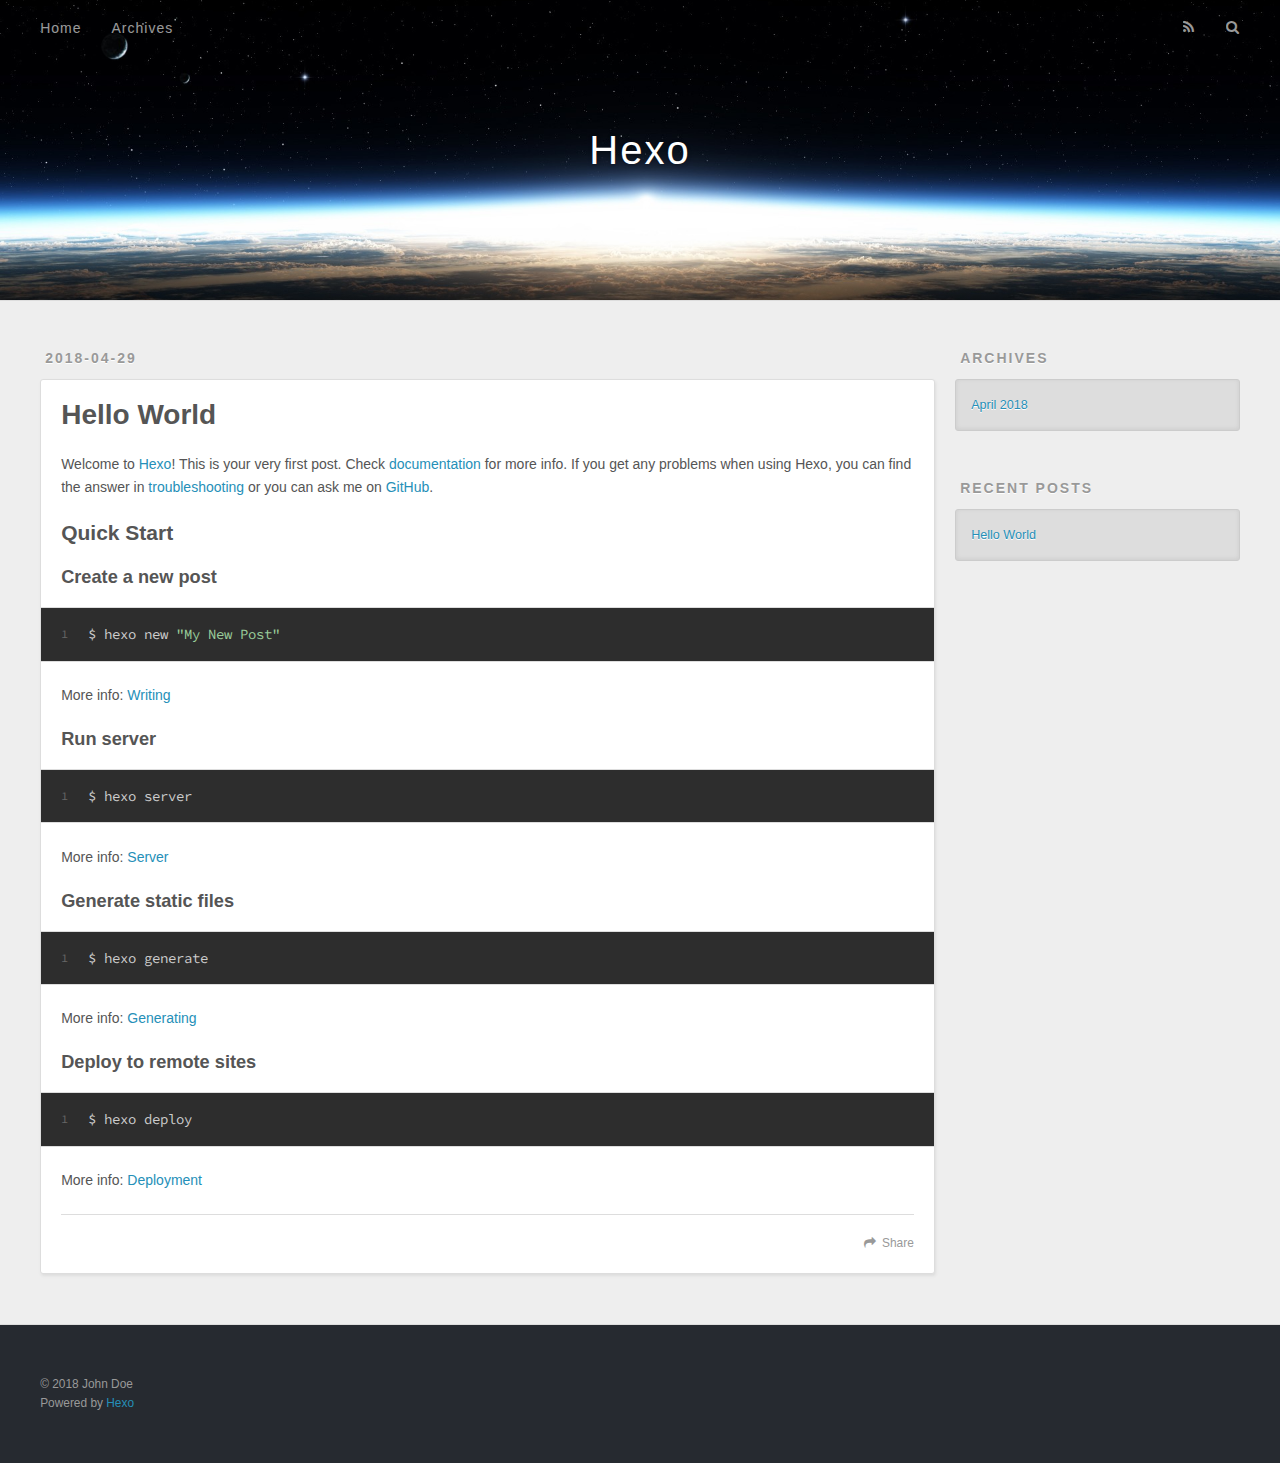
==== index.html @ 664ad8e7 "Site updated: 2018-04-29 00:37:12" ====
<!DOCTYPE html>
<html>
<head>
  <meta charset="utf-8">
  

  
  <title>Hexo</title>
  <meta name="viewport" content="width=device-width, initial-scale=1, maximum-scale=1">
  <meta property="og:type" content="website">
<meta property="og:title" content="Hexo">
<meta property="og:url" content="http://yoursite.com/index.html">
<meta property="og:site_name" content="Hexo">
<meta property="og:locale" content="default">
<meta name="twitter:card" content="summary">
<meta name="twitter:title" content="Hexo">
  
    <link rel="alternate" href="/atom.xml" title="Hexo" type="application/atom+xml">
  
  
    <link rel="icon" href="/favicon.png">
  
  
    <link href="//fonts.googleapis.com/css?family=Source+Code+Pro" rel="stylesheet" type="text/css">
  
  <link rel="stylesheet" href="/css/style.css">
</head>

<body>
  <div id="container">
    <div id="wrap">
      <header id="header">
  <div id="banner"></div>
  <div id="header-outer" class="outer">
    <div id="header-title" class="inner">
      <h1 id="logo-wrap">
        <a href="/" id="logo">Hexo</a>
      </h1>
      
    </div>
    <div id="header-inner" class="inner">
      <nav id="main-nav">
        <a id="main-nav-toggle" class="nav-icon"></a>
        
          <a class="main-nav-link" href="/">Home</a>
        
          <a class="main-nav-link" href="/archives">Archives</a>
        
      </nav>
      <nav id="sub-nav">
        
          <a id="nav-rss-link" class="nav-icon" href="/atom.xml" title="RSS Feed"></a>
        
        <a id="nav-search-btn" class="nav-icon" title="Search"></a>
      </nav>
      <div id="search-form-wrap">
        <form action="//google.com/search" method="get" accept-charset="UTF-8" class="search-form"><input type="search" name="q" class="search-form-input" placeholder="Search"><button type="submit" class="search-form-submit">&#xF002;</button><input type="hidden" name="sitesearch" value="http://yoursite.com"></form>
      </div>
    </div>
  </div>
</header>
      <div class="outer">
        <section id="main">
  
    <article id="post-hello-world" class="article article-type-post" itemscope itemprop="blogPost">
  <div class="article-meta">
    <a href="/2018/04/29/hello-world/" class="article-date">
  <time datetime="2018-04-28T16:15:21.398Z" itemprop="datePublished">2018-04-29</time>
</a>
    
  </div>
  <div class="article-inner">
    
    
      <header class="article-header">
        
  
    <h1 itemprop="name">
      <a class="article-title" href="/2018/04/29/hello-world/">Hello World</a>
    </h1>
  

      </header>
    
    <div class="article-entry" itemprop="articleBody">
      
        <p>Welcome to <a href="https://hexo.io/" target="_blank" rel="noopener">Hexo</a>! This is your very first post. Check <a href="https://hexo.io/docs/" target="_blank" rel="noopener">documentation</a> for more info. If you get any problems when using Hexo, you can find the answer in <a href="https://hexo.io/docs/troubleshooting.html" target="_blank" rel="noopener">troubleshooting</a> or you can ask me on <a href="https://github.com/hexojs/hexo/issues" target="_blank" rel="noopener">GitHub</a>.</p>
<h2 id="Quick-Start"><a href="#Quick-Start" class="headerlink" title="Quick Start"></a>Quick Start</h2><h3 id="Create-a-new-post"><a href="#Create-a-new-post" class="headerlink" title="Create a new post"></a>Create a new post</h3><figure class="highlight bash"><table><tr><td class="gutter"><pre><span class="line">1</span><br></pre></td><td class="code"><pre><span class="line">$ hexo new <span class="string">"My New Post"</span></span><br></pre></td></tr></table></figure>
<p>More info: <a href="https://hexo.io/docs/writing.html" target="_blank" rel="noopener">Writing</a></p>
<h3 id="Run-server"><a href="#Run-server" class="headerlink" title="Run server"></a>Run server</h3><figure class="highlight bash"><table><tr><td class="gutter"><pre><span class="line">1</span><br></pre></td><td class="code"><pre><span class="line">$ hexo server</span><br></pre></td></tr></table></figure>
<p>More info: <a href="https://hexo.io/docs/server.html" target="_blank" rel="noopener">Server</a></p>
<h3 id="Generate-static-files"><a href="#Generate-static-files" class="headerlink" title="Generate static files"></a>Generate static files</h3><figure class="highlight bash"><table><tr><td class="gutter"><pre><span class="line">1</span><br></pre></td><td class="code"><pre><span class="line">$ hexo generate</span><br></pre></td></tr></table></figure>
<p>More info: <a href="https://hexo.io/docs/generating.html" target="_blank" rel="noopener">Generating</a></p>
<h3 id="Deploy-to-remote-sites"><a href="#Deploy-to-remote-sites" class="headerlink" title="Deploy to remote sites"></a>Deploy to remote sites</h3><figure class="highlight bash"><table><tr><td class="gutter"><pre><span class="line">1</span><br></pre></td><td class="code"><pre><span class="line">$ hexo deploy</span><br></pre></td></tr></table></figure>
<p>More info: <a href="https://hexo.io/docs/deployment.html" target="_blank" rel="noopener">Deployment</a></p>

      
    </div>
    <footer class="article-footer">
      <a data-url="http://yoursite.com/2018/04/29/hello-world/" data-id="cjgjlydfz0000qk0zzccvtznh" class="article-share-link">Share</a>
      
      
    </footer>
  </div>
  
</article>


  


</section>
        
          <aside id="sidebar">
  
    

  
    

  
    
  
    
  <div class="widget-wrap">
    <h3 class="widget-title">Archives</h3>
    <div class="widget">
      <ul class="archive-list"><li class="archive-list-item"><a class="archive-list-link" href="/archives/2018/04/">April 2018</a></li></ul>
    </div>
  </div>


  
    
  <div class="widget-wrap">
    <h3 class="widget-title">Recent Posts</h3>
    <div class="widget">
      <ul>
        
          <li>
            <a href="/2018/04/29/hello-world/">Hello World</a>
          </li>
        
      </ul>
    </div>
  </div>

  
</aside>
        
      </div>
      <footer id="footer">
  
  <div class="outer">
    <div id="footer-info" class="inner">
      &copy; 2018 John Doe<br>
      Powered by <a href="http://hexo.io/" target="_blank">Hexo</a>
    </div>
  </div>
</footer>
    </div>
    <nav id="mobile-nav">
  
    <a href="/" class="mobile-nav-link">Home</a>
  
    <a href="/archives" class="mobile-nav-link">Archives</a>
  
</nav>
    

<script src="//ajax.googleapis.com/ajax/libs/jquery/2.0.3/jquery.min.js"></script>


  <link rel="stylesheet" href="/fancybox/jquery.fancybox.css">
  <script src="/fancybox/jquery.fancybox.pack.js"></script>


<script src="/js/script.js"></script>



  </div>
</body>
</html>
---- css/style.css ----
body {
  width: 100%;
}
body:before,
body:after {
  content: "";
  display: table;
}
body:after {
  clear: both;
}
html,
body,
div,
span,
applet,
object,
iframe,
h1,
h2,
h3,
h4,
h5,
h6,
p,
blockquote,
pre,
a,
abbr,
acronym,
address,
big,
cite,
code,
del,
dfn,
em,
img,
ins,
kbd,
q,
s,
samp,
small,
strike,
strong,
sub,
sup,
tt,
var,
dl,
dt,
dd,
ol,
ul,
li,
fieldset,
form,
label,
legend,
table,
caption,
tbody,
tfoot,
thead,
tr,
th,
td {
  margin: 0;
  padding: 0;
  border: 0;
  outline: 0;
  font-weight: inherit;
  font-style: inherit;
  font-family: inherit;
  font-size: 100%;
  vertical-align: baseline;
}
body {
  line-height: 1;
  color: #000;
  background: #fff;
}
ol,
ul {
  list-style: none;
}
table {
  border-collapse: separate;
  border-spacing: 0;
  vertical-align: middle;
}
caption,
th,
td {
  text-align: left;
  font-weight: normal;
  vertical-align: middle;
}
a img {
  border: none;
}
input,
button {
  margin: 0;
  padding: 0;
}
input::-moz-focus-inner,
button::-moz-focus-inner {
  border: 0;
  padding: 0;
}
@font-face {
  font-family: FontAwesome;
  font-style: normal;
  font-weight: normal;
  src: url("fonts/fontawesome-webfont.eot?v=#4.0.3");
  src: url("fonts/fontawesome-webfont.eot?#iefix&v=#4.0.3") format("embedded-opentype"), url("fonts/fontawesome-webfont.woff?v=#4.0.3") format("woff"), url("fonts/fontawesome-webfont.ttf?v=#4.0.3") format("truetype"), url("fonts/fontawesome-webfont.svg#fontawesomeregular?v=#4.0.3") format("svg");
}
html,
body,
#container {
  height: 100%;
}
body {
  background: #eee;
  font: 14px -apple-system, BlinkMacSystemFont, "Segoe UI", "Roboto", "Oxygen", "Ubuntu", "Cantarell", "Fira Sans", "Droid Sans", "Helvetica Neue", sans-serif;
  -webkit-text-size-adjust: 100%;
}
.outer {
  max-width: 1220px;
  margin: 0 auto;
  padding: 0 20px;
}
.outer:before,
.outer:after {
  content: "";
  display: table;
}
.outer:after {
  clear: both;
}
.inner {
  display: inline;
  float: left;
  width: 98.33333333333333%;
  margin: 0 0.833333333333333%;
}
.left,
.alignleft {
  float: left;
}
.right,
.alignright {
  float: right;
}
.clear {
  clear: both;
}
#container {
  position: relative;
}
.mobile-nav-on {
  overflow: hidden;
}
#wrap {
  height: 100%;
  width: 100%;
  position: absolute;
  top: 0;
  left: 0;
  -webkit-transition: 0.2s ease-out;
  -moz-transition: 0.2s ease-out;
  -ms-transition: 0.2s ease-out;
  transition: 0.2s ease-out;
  z-index: 1;
  background: #eee;
}
.mobile-nav-on #wrap {
  left: 280px;
}
@media screen and (min-width: 768px) {
  #main {
    display: inline;
    float: left;
    width: 73.33333333333333%;
    margin: 0 0.833333333333333%;
  }
}
.article-date,
.article-category-link,
.archive-year,
.widget-title {
  text-decoration: none;
  text-transform: uppercase;
  letter-spacing: 2px;
  color: #999;
  margin-bottom: 1em;
  margin-left: 5px;
  line-height: 1em;
  text-shadow: 0 1px #fff;
  font-weight: bold;
}
.article-inner,
.archive-article-inner {
  background: #fff;
  -webkit-box-shadow: 1px 2px 3px #ddd;
  box-shadow: 1px 2px 3px #ddd;
  border: 1px solid #ddd;
  border-radius: 3px;
}
.article-entry h1,
.widget h1 {
  font-size: 2em;
}
.article-entry h2,
.widget h2 {
  font-size: 1.5em;
}
.article-entry h3,
.widget h3 {
  font-size: 1.3em;
}
.article-entry h4,
.widget h4 {
  font-size: 1.2em;
}
.article-entry h5,
.widget h5 {
  font-size: 1em;
}
.article-entry h6,
.widget h6 {
  font-size: 1em;
  color: #999;
}
.article-entry hr,
.widget hr {
  border: 1px dashed #ddd;
}
.article-entry strong,
.widget strong {
  font-weight: bold;
}
.article-entry em,
.widget em,
.article-entry cite,
.widget cite {
  font-style: italic;
}
.article-entry sup,
.widget sup,
.article-entry sub,
.widget sub {
  font-size: 0.75em;
  line-height: 0;
  position: relative;
  vertical-align: baseline;
}
.article-entry sup,
.widget sup {
  top: -0.5em;
}
.article-entry sub,
.widget sub {
  bottom: -0.2em;
}
.article-entry small,
.widget small {
  font-size: 0.85em;
}
.article-entry acronym,
.widget acronym,
.article-entry abbr,
.widget abbr {
  border-bottom: 1px dotted;
}
.article-entry ul,
.widget ul,
.article-entry ol,
.widget ol,
.article-entry dl,
.widget dl {
  margin: 0 20px;
  line-height: 1.6em;
}
.article-entry ul ul,
.widget ul ul,
.article-entry ol ul,
.widget ol ul,
.article-entry ul ol,
.widget ul ol,
.article-entry ol ol,
.widget ol ol {
  margin-top: 0;
  margin-bottom: 0;
}
.article-entry ul,
.widget ul {
  list-style: disc;
}
.article-entry ol,
.widget ol {
  list-style: decimal;
}
.article-entry dt,
.widget dt {
  font-weight: bold;
}
#header {
  height: 300px;
  position: relative;
  border-bottom: 1px solid #ddd;
}
#header:before,
#header:after {
  content: "";
  position: absolute;
  left: 0;
  right: 0;
  height: 40px;
}
#header:before {
  top: 0;
  background: -webkit-linear-gradient(rgba(0,0,0,0.2), transparent);
  background: -moz-linear-gradient(rgba(0,0,0,0.2), transparent);
  background: -ms-linear-gradient(rgba(0,0,0,0.2), transparent);
  background: linear-gradient(rgba(0,0,0,0.2), transparent);
}
#header:after {
  bottom: 0;
  background: -webkit-linear-gradient(transparent, rgba(0,0,0,0.2));
  background: -moz-linear-gradient(transparent, rgba(0,0,0,0.2));
  background: -ms-linear-gradient(transparent, rgba(0,0,0,0.2));
  background: linear-gradient(transparent, rgba(0,0,0,0.2));
}
#header-outer {
  height: 100%;
  position: relative;
}
#header-inner {
  position: relative;
  overflow: hidden;
}
#banner {
  position: absolute;
  top: 0;
  left: 0;
  width: 100%;
  height: 100%;
  background: url("images/banner.jpg") center #000;
  -webkit-background-size: cover;
  -moz-background-size: cover;
  background-size: cover;
  z-index: -1;
}
#header-title {
  text-align: center;
  height: 40px;
  position: absolute;
  top: 50%;
  left: 0;
  margin-top: -20px;
}
#logo,
#subtitle {
  text-decoration: none;
  color: #fff;
  font-weight: 300;
  text-shadow: 0 1px 4px rgba(0,0,0,0.3);
}
#logo {
  font-size: 40px;
  line-height: 40px;
  letter-spacing: 2px;
}
#subtitle {
  font-size: 16px;
  line-height: 16px;
  letter-spacing: 1px;
}
#subtitle-wrap {
  margin-top: 16px;
}
#main-nav {
  float: left;
  margin-left: -15px;
}
.nav-icon,
.main-nav-link {
  float: left;
  color: #fff;
  opacity: 0.6;
  text-decoration: none;
  text-shadow: 0 1px rgba(0,0,0,0.2);
  -webkit-transition: opacity 0.2s;
  -moz-transition: opacity 0.2s;
  -ms-transition: opacity 0.2s;
  transition: opacity 0.2s;
  display: block;
  padding: 20px 15px;
}
.nav-icon:hover,
.main-nav-link:hover {
  opacity: 1;
}
.nav-icon {
  font-family: FontAwesome;
  text-align: center;
  font-size: 14px;
  width: 14px;
  height: 14px;
  padding: 20px 15px;
  position: relative;
  cursor: pointer;
}
.main-nav-link {
  font-weight: 300;
  letter-spacing: 1px;
}
@media screen and (max-width: 479px) {
  .main-nav-link {
    display: none;
  }
}
#main-nav-toggle {
  display: none;
}
#main-nav-toggle:before {
  content: "\f0c9";
}
@media screen and (max-width: 479px) {
  #main-nav-toggle {
    display: block;
  }
}
#sub-nav {
  float: right;
  margin-right: -15px;
}
#nav-rss-link:before {
  content: "\f09e";
}
#nav-search-btn:before {
  content: "\f002";
}
#search-form-wrap {
  position: absolute;
  top: 15px;
  width: 150px;
  height: 30px;
  right: -150px;
  opacity: 0;
  -webkit-transition: 0.2s ease-out;
  -moz-transition: 0.2s ease-out;
  -ms-transition: 0.2s ease-out;
  transition: 0.2s ease-out;
}
#search-form-wrap.on {
  opacity: 1;
  right: 0;
}
@media screen and (max-width: 479px) {
  #search-form-wrap {
    width: 100%;
    right: -100%;
  }
}
.search-form {
  position: absolute;
  top: 0;
  left: 0;
  right: 0;
  background: #fff;
  padding: 5px 15px;
  border-radius: 15px;
  -webkit-box-shadow: 0 0 10px rgba(0,0,0,0.3);
  box-shadow: 0 0 10px rgba(0,0,0,0.3);
}
.search-form-input {
  border: none;
  background: none;
  color: #555;
  width: 100%;
  font: 13px -apple-system, BlinkMacSystemFont, "Segoe UI", "Roboto", "Oxygen", "Ubuntu", "Cantarell", "Fira Sans", "Droid Sans", "Helvetica Neue", sans-serif;
  outline: none;
}
.search-form-input::-webkit-search-results-decoration,
.search-form-input::-webkit-search-cancel-button {
  -webkit-appearance: none;
}
.search-form-submit {
  position: absolute;
  top: 50%;
  right: 10px;
  margin-top: -7px;
  font: 13px FontAwesome;
  border: none;
  background: none;
  color: #bbb;
  cursor: pointer;
}
.search-form-submit:hover,
.search-form-submit:focus {
  color: #777;
}
.article {
  margin: 50px 0;
}
.article-inner {
  overflow: hidden;
}
.article-meta:before,
.article-meta:after {
  content: "";
  display: table;
}
.article-meta:after {
  clear: both;
}
.article-date {
  float: left;
}
.article-category {
  float: left;
  line-height: 1em;
  color: #ccc;
  text-shadow: 0 1px #fff;
  margin-left: 8px;
}
.article-category:before {
  content: "\2022";
}
.article-category-link {
  margin: 0 12px 1em;
}
.article-header {
  padding: 20px 20px 0;
}
.article-title {
  text-decoration: none;
  font-size: 2em;
  font-weight: bold;
  color: #555;
  line-height: 1.1em;
  -webkit-transition: color 0.2s;
  -moz-transition: color 0.2s;
  -ms-transition: color 0.2s;
  transition: color 0.2s;
}
a.article-title:hover {
  color: #258fb8;
}
.article-entry {
  color: #555;
  padding: 0 20px;
}
.article-entry:before,
.article-entry:after {
  content: "";
  display: table;
}
.article-entry:after {
  clear: both;
}
.article-entry p,
.article-entry table {
  line-height: 1.6em;
  margin: 1.6em 0;
}
.article-entry h1,
.article-entry h2,
.article-entry h3,
.article-entry h4,
.article-entry h5,
.article-entry h6 {
  font-weight: bold;
}
.article-entry h1,
.article-entry h2,
.article-entry h3,
.article-entry h4,
.article-entry h5,
.article-entry h6 {
  line-height: 1.1em;
  margin: 1.1em 0;
}
.article-entry a {
  color: #258fb8;
  text-decoration: none;
}
.article-entry a:hover {
  text-decoration: underline;
}
.article-entry ul,
.article-entry ol,
.article-entry dl {
  margin-top: 1.6em;
  margin-bottom: 1.6em;
}
.article-entry img,
.article-entry video {
  max-width: 100%;
  height: auto;
  display: block;
  margin: auto;
}
.article-entry iframe {
  border: none;
}
.article-entry table {
  width: 100%;
  border-collapse: collapse;
  border-spacing: 0;
}
.article-entry th {
  font-weight: bold;
  border-bottom: 3px solid #ddd;
  padding-bottom: 0.5em;
}
.article-entry td {
  border-bottom: 1px solid #ddd;
  padding: 10px 0;
}
.article-entry blockquote {
  font-family: Georgia, "Times New Roman", serif;
  font-size: 1.4em;
  margin: 1.6em 20px;
  text-align: center;
}
.article-entry blockquote footer {
  font-size: 14px;
  margin: 1.6em 0;
  font-family: -apple-system, BlinkMacSystemFont, "Segoe UI", "Roboto", "Oxygen", "Ubuntu", "Cantarell", "Fira Sans", "Droid Sans", "Helvetica Neue", sans-serif;
}
.article-entry blockquote footer cite:before {
  content: "—";
  padding: 0 0.5em;
}
.article-entry .pullquote {
  text-align: left;
  width: 45%;
  margin: 0;
}
.article-entry .pullquote.left {
  margin-left: 0.5em;
  margin-right: 1em;
}
.article-entry .pullquote.right {
  margin-right: 0.5em;
  margin-left: 1em;
}
.article-entry .caption {
  color: #999;
  display: block;
  font-size: 0.9em;
  margin-top: 0.5em;
  position: relative;
  text-align: center;
}
.article-entry .video-container {
  position: relative;
  padding-top: 56.25%;
  height: 0;
  overflow: hidden;
}
.article-entry .video-container iframe,
.article-entry .video-container object,
.article-entry .video-container embed {
  position: absolute;
  top: 0;
  left: 0;
  width: 100%;
  height: 100%;
  margin-top: 0;
}
.article-more-link a {
  display: inline-block;
  line-height: 1em;
  padding: 6px 15px;
  border-radius: 15px;
  background: #eee;
  color: #999;
  text-shadow: 0 1px #fff;
  text-decoration: none;
}
.article-more-link a:hover {
  background: #258fb8;
  color: #fff;
  text-decoration: none;
  text-shadow: 0 1px #1e7293;
}
.article-footer {
  font-size: 0.85em;
  line-height: 1.6em;
  border-top: 1px solid #ddd;
  padding-top: 1.6em;
  margin: 0 20px 20px;
}
.article-footer:before,
.article-footer:after {
  content: "";
  display: table;
}
.article-footer:after {
  clear: both;
}
.article-footer a {
  color: #999;
  text-decoration: none;
}
.article-footer a:hover {
  color: #555;
}
.article-tag-list-item {
  float: left;
  margin-right: 10px;
}
.article-tag-list-link:before {
  content: "#";
}
.article-comment-link {
  float: right;
}
.article-comment-link:before {
  content: "\f075";
  font-family: FontAwesome;
  padding-right: 8px;
}
.article-share-link {
  cursor: pointer;
  float: right;
  margin-left: 20px;
}
.article-share-link:before {
  content: "\f064";
  font-family: FontAwesome;
  padding-right: 6px;
}
#article-nav {
  position: relative;
}
#article-nav:before,
#article-nav:after {
  content: "";
  display: table;
}
#article-nav:after {
  clear: both;
}
@media screen and (min-width: 768px) {
  #article-nav {
    margin: 50px 0;
  }
  #article-nav:before {
    width: 8px;
    height: 8px;
    position: absolute;
    top: 50%;
    left: 50%;
    margin-top: -4px;
    margin-left: -4px;
    content: "";
    border-radius: 50%;
    background: #ddd;
    -webkit-box-shadow: 0 1px 2px #fff;
    box-shadow: 0 1px 2px #fff;
  }
}
.article-nav-link-wrap {
  text-decoration: none;
  text-shadow: 0 1px #fff;
  color: #999;
  -webkit-box-sizing: border-box;
  -moz-box-sizing: border-box;
  box-sizing: border-box;
  margin-top: 50px;
  text-align: center;
  display: block;
}
.article-nav-link-wrap:hover {
  color: #555;
}
@media screen and (min-width: 768px) {
  .article-nav-link-wrap {
    width: 50%;
    margin-top: 0;
  }
}
@media screen and (min-width: 768px) {
  #article-nav-newer {
    float: left;
    text-align: right;
    padding-right: 20px;
  }
}
@media screen and (min-width: 768px) {
  #article-nav-older {
    float: right;
    text-align: left;
    padding-left: 20px;
  }
}
.article-nav-caption {
  text-transform: uppercase;
  letter-spacing: 2px;
  color: #ddd;
  line-height: 1em;
  font-weight: bold;
}
#article-nav-newer .article-nav-caption {
  margin-right: -2px;
}
.article-nav-title {
  font-size: 0.85em;
  line-height: 1.6em;
  margin-top: 0.5em;
}
.article-share-box {
  position: absolute;
  display: none;
  background: #fff;
  -webkit-box-shadow: 1px 2px 10px rgba(0,0,0,0.2);
  box-shadow: 1px 2px 10px rgba(0,0,0,0.2);
  border-radius: 3px;
  margin-left: -145px;
  overflow: hidden;
  z-index: 1;
}
.article-share-box.on {
  display: block;
}
.article-share-input {
  width: 100%;
  background: none;
  -webkit-box-sizing: border-box;
  -moz-box-sizing: border-box;
  box-sizing: border-box;
  font: 14px -apple-system, BlinkMacSystemFont, "Segoe UI", "Roboto", "Oxygen", "Ubuntu", "Cantarell", "Fira Sans", "Droid Sans", "Helvetica Neue", sans-serif;
  padding: 0 15px;
  color: #555;
  outline: none;
  border: 1px solid #ddd;
  border-radius: 3px 3px 0 0;
  height: 36px;
  line-height: 36px;
}
.article-share-links {
  background: #eee;
}
.article-share-links:before,
.article-share-links:after {
  content: "";
  display: table;
}
.article-share-links:after {
  clear: both;
}
.article-share-twitter,
.article-share-facebook,
.article-share-pinterest,
.article-share-google {
  width: 50px;
  height: 36px;
  display: block;
  float: left;
  position: relative;
  color: #999;
  text-shadow: 0 1px #fff;
}
.article-share-twitter:before,
.article-share-facebook:before,
.article-share-pinterest:before,
.article-share-google:before {
  font-size: 20px;
  font-family: FontAwesome;
  width: 20px;
  height: 20px;
  position: absolute;
  top: 50%;
  left: 50%;
  margin-top: -10px;
  margin-left: -10px;
  text-align: center;
}
.article-share-twitter:hover,
.article-share-facebook:hover,
.article-share-pinterest:hover,
.article-share-google:hover {
  color: #fff;
}
.article-share-twitter:before {
  content: "\f099";
}
.article-share-twitter:hover {
  background: #00aced;
  text-shadow: 0 1px #008abe;
}
.article-share-facebook:before {
  content: "\f09a";
}
.article-share-facebook:hover {
  background: #3b5998;
  text-shadow: 0 1px #2f477a;
}
.article-share-pinterest:before {
  content: "\f0d2";
}
.article-share-pinterest:hover {
  background: #cb2027;
  text-shadow: 0 1px #a21a1f;
}
.article-share-google:before {
  content: "\f0d5";
}
.article-share-google:hover {
  background: #dd4b39;
  text-shadow: 0 1px #be3221;
}
.article-gallery {
  background: #000;
  position: relative;
}
.article-gallery-photos {
  position: relative;
  overflow: hidden;
}
.article-gallery-img {
  display: none;
  max-width: 100%;
}
.article-gallery-img:first-child {
  display: block;
}
.article-gallery-img.loaded {
  position: absolute;
  display: block;
}
.article-gallery-img img {
  display: block;
  max-width: 100%;
  margin: 0 auto;
}
#comments {
  background: #fff;
  -webkit-box-shadow: 1px 2px 3px #ddd;
  box-shadow: 1px 2px 3px #ddd;
  padding: 20px;
  border: 1px solid #ddd;
  border-radius: 3px;
  margin: 50px 0;
}
#comments a {
  color: #258fb8;
}
.archives-wrap {
  margin: 50px 0;
}
.archives:before,
.archives:after {
  content: "";
  display: table;
}
.archives:after {
  clear: both;
}
.archive-year-wrap {
  margin-bottom: 1em;
}
.archives {
  -webkit-column-gap: 10px;
  -moz-column-gap: 10px;
  column-gap: 10px;
}
@media screen and (min-width: 480px) and (max-width: 767px) {
  .archives {
    -webkit-column-count: 2;
    -moz-column-count: 2;
    column-count: 2;
  }
}
@media screen and (min-width: 768px) {
  .archives {
    -webkit-column-count: 3;
    -moz-column-count: 3;
    column-count: 3;
  }
}
.archive-article {
  -webkit-column-break-inside: avoid;
  page-break-inside: avoid;
  overflow: hidden;
  break-inside: avoid-column;
}
.archive-article-inner {
  padding: 10px;
  margin-bottom: 15px;
}
.archive-article-title {
  text-decoration: none;
  font-weight: bold;
  color: #555;
  -webkit-transition: color 0.2s;
  -moz-transition: color 0.2s;
  -ms-transition: color 0.2s;
  transition: color 0.2s;
  line-height: 1.6em;
}
.archive-article-title:hover {
  color: #258fb8;
}
.archive-article-footer {
  margin-top: 1em;
}
.archive-article-date {
  color: #999;
  text-decoration: none;
  font-size: 0.85em;
  line-height: 1em;
  margin-bottom: 0.5em;
  display: block;
}
#page-nav {
  margin: 50px auto;
  background: #fff;
  -webkit-box-shadow: 1px 2px 3px #ddd;
  box-shadow: 1px 2px 3px #ddd;
  border: 1px solid #ddd;
  border-radius: 3px;
  text-align: center;
  color: #999;
  overflow: hidden;
}
#page-nav:before,
#page-nav:after {
  content: "";
  display: table;
}
#page-nav:after {
  clear: both;
}
#page-nav a,
#page-nav span {
  padding: 10px 20px;
  line-height: 1;
  height: 2ex;
}
#page-nav a {
  color: #999;
  text-decoration: none;
}
#page-nav a:hover {
  background: #999;
  color: #fff;
}
#page-nav .prev {
  float: left;
}
#page-nav .next {
  float: right;
}
#page-nav .page-number {
  display: inline-block;
}
@media screen and (max-width: 479px) {
  #page-nav .page-number {
    display: none;
  }
}
#page-nav .current {
  color: #555;
  font-weight: bold;
}
#page-nav .space {
  color: #ddd;
}
#footer {
  background: #262a30;
  padding: 50px 0;
  border-top: 1px solid #ddd;
  color: #999;
}
#footer a {
  color: #258fb8;
  text-decoration: none;
}
#footer a:hover {
  text-decoration: underline;
}
#footer-info {
  line-height: 1.6em;
  font-size: 0.85em;
}
.article-entry pre,
.article-entry .highlight {
  background: #2d2d2d;
  margin: 0 -20px;
  padding: 15px 20px;
  border-style: solid;
  border-color: #ddd;
  border-width: 1px 0;
  overflow: auto;
  color: #ccc;
  line-height: 22.400000000000002px;
}
.article-entry .highlight .gutter pre,
.article-entry .gist .gist-file .gist-data .line-numbers {
  color: #666;
  font-size: 0.85em;
}
.article-entry pre,
.article-entry code {
  font-family: "Source Code Pro", Consolas, Monaco, Menlo, Consolas, monospace;
}
.article-entry code {
  background: #eee;
  text-shadow: 0 1px #fff;
  padding: 0 0.3em;
}
.article-entry pre code {
  background: none;
  text-shadow: none;
  padding: 0;
}
.article-entry .highlight pre {
  border: none;
  margin: 0;
  padding: 0;
}
.article-entry .highlight table {
  margin: 0;
  width: auto;
}
.article-entry .highlight td {
  border: none;
  padding: 0;
}
.article-entry .highlight figcaption {
  font-size: 0.85em;
  color: #999;
  line-height: 1em;
  margin-bottom: 1em;
}
.article-entry .highlight figcaption:before,
.article-entry .highlight figcaption:after {
  content: "";
  display: table;
}
.article-entry .highlight figcaption:after {
  clear: both;
}
.article-entry .highlight figcaption a {
  float: right;
}
.article-entry .highlight .gutter pre {
  text-align: right;
  padding-right: 20px;
}
.article-entry .highlight .line {
  height: 22.400000000000002px;
}
.article-entry .highlight .line.marked {
  background: #515151;
}
.article-entry .gist {
  margin: 0 -20px;
  border-style: solid;
  border-color: #ddd;
  border-width: 1px 0;
  background: #2d2d2d;
  padding: 15px 20px 15px 0;
}
.article-entry .gist .gist-file {
  border: none;
  font-family: "Source Code Pro", Consolas, Monaco, Menlo, Consolas, monospace;
  margin: 0;
}
.article-entry .gist .gist-file .gist-data {
  background: none;
  border: none;
}
.article-entry .gist .gist-file .gist-data .line-numbers {
  background: none;
  border: none;
  padding: 0 20px 0 0;
}
.article-entry .gist .gist-file .gist-data .line-data {
  padding: 0 !important;
}
.article-entry .gist .gist-file .highlight {
  margin: 0;
  padding: 0;
  border: none;
}
.article-entry .gist .gist-file .gist-meta {
  background: #2d2d2d;
  color: #999;
  font: 0.85em -apple-system, BlinkMacSystemFont, "Segoe UI", "Roboto", "Oxygen", "Ubuntu", "Cantarell", "Fira Sans", "Droid Sans", "Helvetica Neue", sans-serif;
  text-shadow: 0 0;
  padding: 0;
  margin-top: 1em;
  margin-left: 20px;
}
.article-entry .gist .gist-file .gist-meta a {
  color: #258fb8;
  font-weight: normal;
}
.article-entry .gist .gist-file .gist-meta a:hover {
  text-decoration: underline;
}
pre .comment,
pre .title {
  color: #999;
}
pre .variable,
pre .attribute,
pre .tag,
pre .regexp,
pre .ruby .constant,
pre .xml .tag .title,
pre .xml .pi,
pre .xml .doctype,
pre .html .doctype,
pre .css .id,
pre .css .class,
pre .css .pseudo {
  color: #f2777a;
}
pre .number,
pre .preprocessor,
pre .built_in,
pre .literal,
pre .params,
pre .constant {
  color: #f99157;
}
pre .class,
pre .ruby .class .title,
pre .css .rules .attribute {
  color: #9c9;
}
pre .string,
pre .value,
pre .inheritance,
pre .header,
pre .ruby .symbol,
pre .xml .cdata {
  color: #9c9;
}
pre .css .hexcolor {
  color: #6cc;
}
pre .function,
pre .python .decorator,
pre .python .title,
pre .ruby .function .title,
pre .ruby .title .keyword,
pre .perl .sub,
pre .javascript .title,
pre .coffeescript .title {
  color: #69c;
}
pre .keyword,
pre .javascript .function {
  color: #c9c;
}
@media screen and (max-width: 479px) {
  #mobile-nav {
    position: absolute;
    top: 0;
    left: 0;
    width: 280px;
    height: 100%;
    background: #191919;
    border-right: 1px solid #fff;
  }
}
@media screen and (max-width: 479px) {
  .mobile-nav-link {
    display: block;
    color: #999;
    text-decoration: none;
    padding: 15px 20px;
    font-weight: bold;
  }
  .mobile-nav-link:hover {
    color: #fff;
  }
}
@media screen and (min-width: 768px) {
  #sidebar {
    display: inline;
    float: left;
    width: 23.333333333333332%;
    margin: 0 0.833333333333333%;
  }
}
.widget-wrap {
  margin: 50px 0;
}
.widget {
  color: #777;
  text-shadow: 0 1px #fff;
  background: #ddd;
  -webkit-box-shadow: 0 -1px 4px #ccc inset;
  box-shadow: 0 -1px 4px #ccc inset;
  border: 1px solid #ccc;
  padding: 15px;
  border-radius: 3px;
}
.widget a {
  color: #258fb8;
  text-decoration: none;
}
.widget a:hover {
  text-decoration: underline;
}
.widget ul ul,
.widget ol ul,
.widget dl ul,
.widget ul ol,
.widget ol ol,
.widget dl ol,
.widget ul dl,
.widget ol dl,
.widget dl dl {
  margin-left: 15px;
  list-style: disc;
}
.widget {
  line-height: 1.6em;
  word-wrap: break-word;
  font-size: 0.9em;
}
.widget ul,
.widget ol {
  list-style: none;
  margin: 0;
}
.widget ul ul,
.widget ol ul,
.widget ul ol,
.widget ol ol {
  margin: 0 20px;
}
.widget ul ul,
.widget ol ul {
  list-style: disc;
}
.widget ul ol,
.widget ol ol {
  list-style: decimal;
}
.category-list-count,
.tag-list-count,
.archive-list-count {
  padding-left: 5px;
  color: #999;
  font-size: 0.85em;
}
.category-list-count:before,
.tag-list-count:before,
.archive-list-count:before {
  content: "(";
}
.category-list-count:after,
.tag-list-count:after,
.archive-list-count:after {
  content: ")";
}
.tagcloud a {
  margin-right: 5px;
  display: inline-block;
}
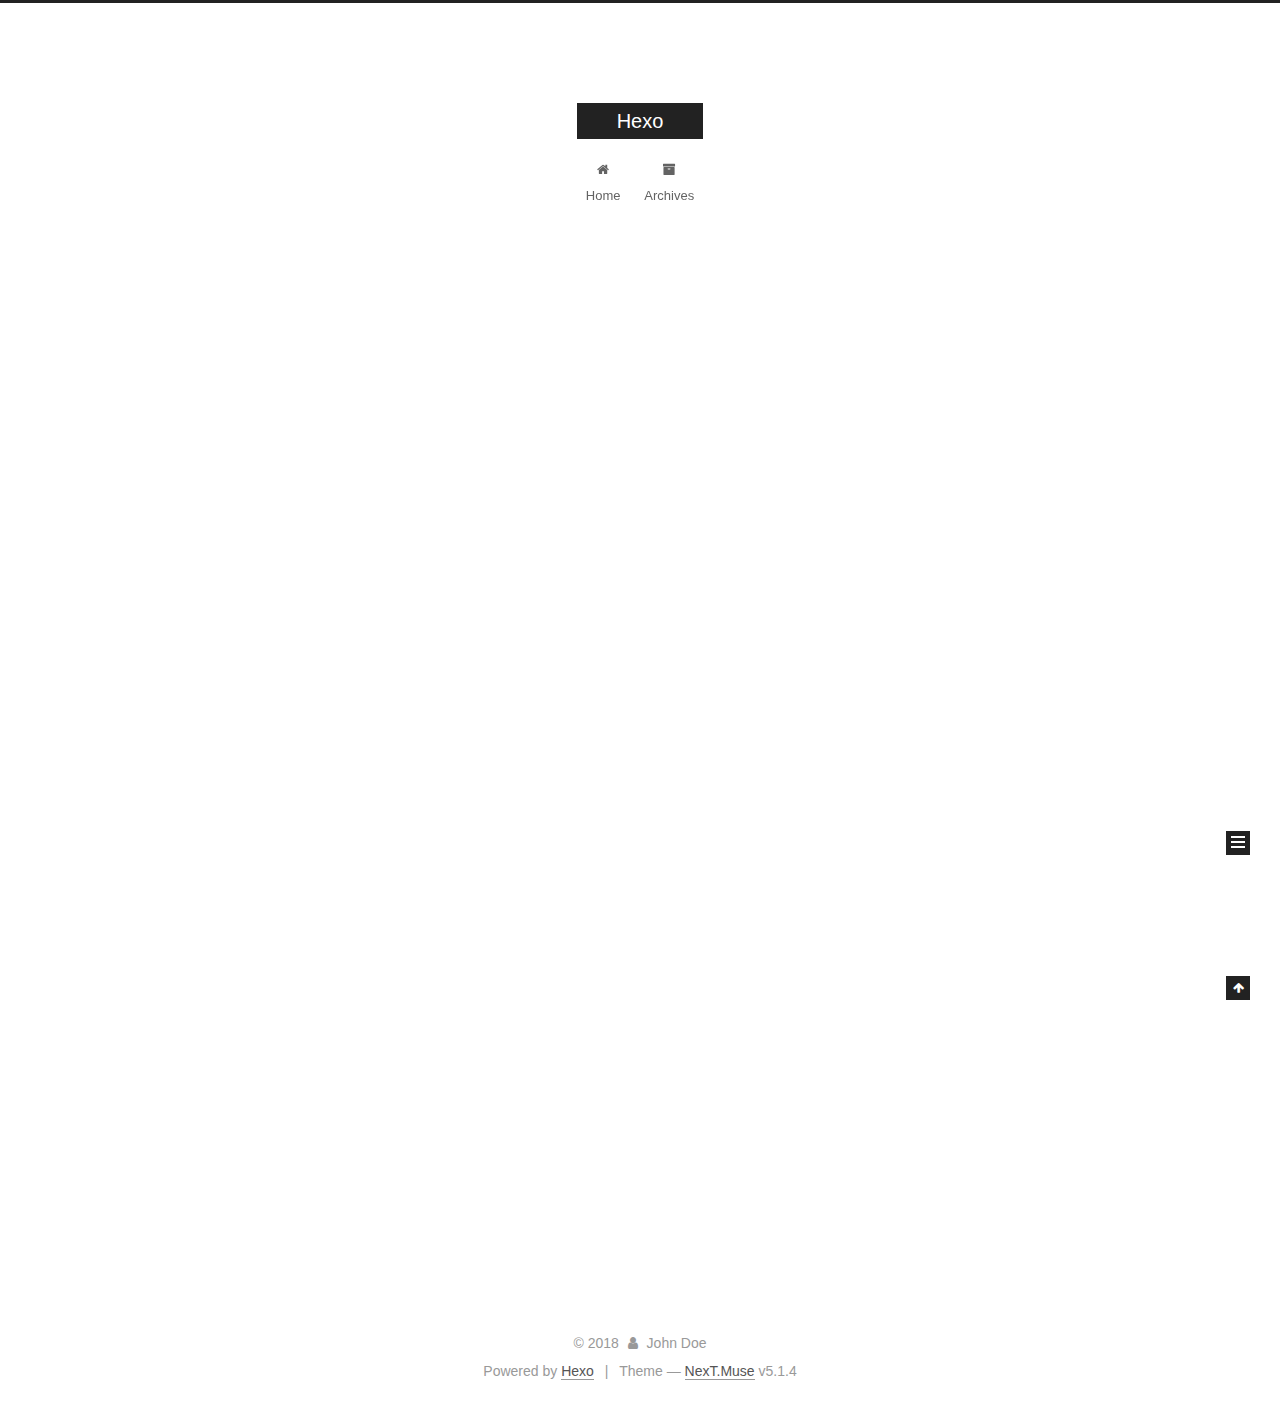
==== commit fd78f79d: "Site updated: 2018-04-29 01:16:05" ====
--- a/index.html
+++ b/index.html
@@ -1,90 +1,306 @@
 <!DOCTYPE html>
-<html>
+
+
+
+  
+
+
+<html class="theme-next muse use-motion" lang="">
 <head>
-  <meta charset="utf-8">
-  
-
-  
-  <title>Hexo</title>
-  <meta name="viewport" content="width=device-width, initial-scale=1, maximum-scale=1">
-  <meta property="og:type" content="website">
+  <meta charset="UTF-8"/>
+<meta http-equiv="X-UA-Compatible" content="IE=edge" />
+<meta name="viewport" content="width=device-width, initial-scale=1, maximum-scale=1"/>
+<meta name="theme-color" content="#222">
+
+
+
+
+
+
+
+
+
+<meta http-equiv="Cache-Control" content="no-transform" />
+<meta http-equiv="Cache-Control" content="no-siteapp" />
+
+
+
+
+
+
+
+
+
+
+
+
+
+
+
+
+  
+  
+  <link href="/lib/fancybox/source/jquery.fancybox.css?v=2.1.5" rel="stylesheet" type="text/css" />
+
+
+
+
+
+
+
+<link href="/lib/font-awesome/css/font-awesome.min.css?v=4.6.2" rel="stylesheet" type="text/css" />
+
+<link href="/css/main.css?v=5.1.4" rel="stylesheet" type="text/css" />
+
+
+  <link rel="apple-touch-icon" sizes="180x180" href="/images/apple-touch-icon-next.png?v=5.1.4">
+
+
+  <link rel="icon" type="image/png" sizes="32x32" href="/images/favicon-32x32-next.png?v=5.1.4">
+
+
+  <link rel="icon" type="image/png" sizes="16x16" href="/images/favicon-16x16-next.png?v=5.1.4">
+
+
+  <link rel="mask-icon" href="/images/logo.svg?v=5.1.4" color="#222">
+
+
+
+
+
+  <meta name="keywords" content="Hexo, NexT" />
+
+
+
+
+
+
+
+
+
+
+<meta property="og:type" content="website">
 <meta property="og:title" content="Hexo">
 <meta property="og:url" content="http://yoursite.com/index.html">
 <meta property="og:site_name" content="Hexo">
 <meta property="og:locale" content="default">
 <meta name="twitter:card" content="summary">
 <meta name="twitter:title" content="Hexo">
-  
-    <link rel="alternate" href="/atom.xml" title="Hexo" type="application/atom+xml">
-  
-  
-    <link rel="icon" href="/favicon.png">
-  
-  
-    <link href="//fonts.googleapis.com/css?family=Source+Code+Pro" rel="stylesheet" type="text/css">
-  
-  <link rel="stylesheet" href="/css/style.css">
+
+
+
+<script type="text/javascript" id="hexo.configurations">
+  var NexT = window.NexT || {};
+  var CONFIG = {
+    root: '/',
+    scheme: 'Muse',
+    version: '5.1.4',
+    sidebar: {"position":"left","display":"post","offset":12,"b2t":false,"scrollpercent":false,"onmobile":false},
+    fancybox: true,
+    tabs: true,
+    motion: {"enable":true,"async":false,"transition":{"post_block":"fadeIn","post_header":"slideDownIn","post_body":"slideDownIn","coll_header":"slideLeftIn","sidebar":"slideUpIn"}},
+    duoshuo: {
+      userId: '0',
+      author: 'Author'
+    },
+    algolia: {
+      applicationID: '',
+      apiKey: '',
+      indexName: '',
+      hits: {"per_page":10},
+      labels: {"input_placeholder":"Search for Posts","hits_empty":"We didn't find any results for the search: ${query}","hits_stats":"${hits} results found in ${time} ms"}
+    }
+  };
+</script>
+
+
+
+  <link rel="canonical" href="http://yoursite.com/"/>
+
+
+
+
+
+  <title>Hexo</title>
+  
+
+
+
+
+
+
+
+
 </head>
 
-<body>
-  <div id="container">
-    <div id="wrap">
-      <header id="header">
-  <div id="banner"></div>
-  <div id="header-outer" class="outer">
-    <div id="header-title" class="inner">
-      <h1 id="logo-wrap">
-        <a href="/" id="logo">Hexo</a>
-      </h1>
-      
+<body itemscope itemtype="http://schema.org/WebPage" lang="default">
+
+  
+  
+    
+  
+
+  <div class="container sidebar-position-left 
+  page-home">
+    <div class="headband"></div>
+
+    <header id="header" class="header" itemscope itemtype="http://schema.org/WPHeader">
+      <div class="header-inner"><div class="site-brand-wrapper">
+  <div class="site-meta ">
+    
+
+    <div class="custom-logo-site-title">
+      <a href="/"  class="brand" rel="start">
+        <span class="logo-line-before"><i></i></span>
+        <span class="site-title">Hexo</span>
+        <span class="logo-line-after"><i></i></span>
+      </a>
     </div>
-    <div id="header-inner" class="inner">
-      <nav id="main-nav">
-        <a id="main-nav-toggle" class="nav-icon"></a>
-        
-          <a class="main-nav-link" href="/">Home</a>
-        
-          <a class="main-nav-link" href="/archives">Archives</a>
-        
-      </nav>
-      <nav id="sub-nav">
-        
-          <a id="nav-rss-link" class="nav-icon" href="/atom.xml" title="RSS Feed"></a>
-        
-        <a id="nav-search-btn" class="nav-icon" title="Search"></a>
-      </nav>
-      <div id="search-form-wrap">
-        <form action="//google.com/search" method="get" accept-charset="UTF-8" class="search-form"><input type="search" name="q" class="search-form-input" placeholder="Search"><button type="submit" class="search-form-submit">&#xF002;</button><input type="hidden" name="sitesearch" value="http://yoursite.com"></form>
-      </div>
-    </div>
+      
+        <p class="site-subtitle"></p>
+      
   </div>
-</header>
-      <div class="outer">
-        <section id="main">
-  
-    <article id="post-hello-world" class="article article-type-post" itemscope itemprop="blogPost">
-  <div class="article-meta">
-    <a href="/2018/04/29/hello-world/" class="article-date">
-  <time datetime="2018-04-28T16:15:21.398Z" itemprop="datePublished">2018-04-29</time>
-</a>
-    
+
+  <div class="site-nav-toggle">
+    <button>
+      <span class="btn-bar"></span>
+      <span class="btn-bar"></span>
+      <span class="btn-bar"></span>
+    </button>
   </div>
-  <div class="article-inner">
-    
-    
-      <header class="article-header">
-        
-  
-    <h1 itemprop="name">
-      <a class="article-title" href="/2018/04/29/hello-world/">Hello World</a>
-    </h1>
-  
-
+</div>
+
+<nav class="site-nav">
+  
+
+  
+    <ul id="menu" class="menu">
+      
+        
+        <li class="menu-item menu-item-home">
+          <a href="/" rel="section">
+            
+              <i class="menu-item-icon fa fa-fw fa-home"></i> <br />
+            
+            Home
+          </a>
+        </li>
+      
+        
+        <li class="menu-item menu-item-archives">
+          <a href="/archives/" rel="section">
+            
+              <i class="menu-item-icon fa fa-fw fa-archive"></i> <br />
+            
+            Archives
+          </a>
+        </li>
+      
+
+      
+    </ul>
+  
+
+  
+</nav>
+
+
+
+ </div>
+    </header>
+
+    <main id="main" class="main">
+      <div class="main-inner">
+        <div class="content-wrap">
+          <div id="content" class="content">
+            
+  <section id="posts" class="posts-expand">
+    
+      
+
+  
+
+  
+  
+  
+
+  <article class="post post-type-normal" itemscope itemtype="http://schema.org/Article">
+  
+  
+  
+  <div class="post-block">
+    <link itemprop="mainEntityOfPage" href="http://yoursite.com/2018/04/29/hello-world/">
+
+    <span hidden itemprop="author" itemscope itemtype="http://schema.org/Person">
+      <meta itemprop="name" content="John Doe">
+      <meta itemprop="description" content="">
+      <meta itemprop="image" content="/images/avatar.gif">
+    </span>
+
+    <span hidden itemprop="publisher" itemscope itemtype="http://schema.org/Organization">
+      <meta itemprop="name" content="Hexo">
+    </span>
+
+    
+      <header class="post-header">
+
+        
+        
+          <h1 class="post-title" itemprop="name headline">
+                
+                <a class="post-title-link" href="/2018/04/29/hello-world/" itemprop="url">Hello World</a></h1>
+        
+
+        <div class="post-meta">
+          <span class="post-time">
+            
+              <span class="post-meta-item-icon">
+                <i class="fa fa-calendar-o"></i>
+              </span>
+              
+                <span class="post-meta-item-text">Posted on</span>
+              
+              <time title="Post created" itemprop="dateCreated datePublished" datetime="2018-04-29T00:15:21+08:00">
+                2018-04-29
+              </time>
+            
+
+            
+
+            
+          </span>
+
+          
+
+          
+            
+          
+
+          
+          
+
+          
+
+          
+
+          
+
+        </div>
       </header>
     
-    <div class="article-entry" itemprop="articleBody">
-      
-        <p>Welcome to <a href="https://hexo.io/" target="_blank" rel="noopener">Hexo</a>! This is your very first post. Check <a href="https://hexo.io/docs/" target="_blank" rel="noopener">documentation</a> for more info. If you get any problems when using Hexo, you can find the answer in <a href="https://hexo.io/docs/troubleshooting.html" target="_blank" rel="noopener">troubleshooting</a> or you can ask me on <a href="https://github.com/hexojs/hexo/issues" target="_blank" rel="noopener">GitHub</a>.</p>
+
+    
+    
+    
+    <div class="post-body" itemprop="articleBody">
+
+      
+      
+
+      
+        
+          
+            <p>Welcome to <a href="https://hexo.io/" target="_blank" rel="noopener">Hexo</a>! This is your very first post. Check <a href="https://hexo.io/docs/" target="_blank" rel="noopener">documentation</a> for more info. If you get any problems when using Hexo, you can find the answer in <a href="https://hexo.io/docs/troubleshooting.html" target="_blank" rel="noopener">troubleshooting</a> or you can ask me on <a href="https://github.com/hexojs/hexo/issues" target="_blank" rel="noopener">GitHub</a>.</p>
 <h2 id="Quick-Start"><a href="#Quick-Start" class="headerlink" title="Quick Start"></a>Quick Start</h2><h3 id="Create-a-new-post"><a href="#Create-a-new-post" class="headerlink" title="Create a new post"></a>Create a new post</h3><figure class="highlight bash"><table><tr><td class="gutter"><pre><span class="line">1</span><br></pre></td><td class="code"><pre><span class="line">$ hexo new <span class="string">"My New Post"</span></span><br></pre></td></tr></table></figure>
 <p>More info: <a href="https://hexo.io/docs/writing.html" target="_blank" rel="noopener">Writing</a></p>
 <h3 id="Run-server"><a href="#Run-server" class="headerlink" title="Run server"></a>Run server</h3><figure class="highlight bash"><table><tr><td class="gutter"><pre><span class="line">1</span><br></pre></td><td class="code"><pre><span class="line">$ hexo server</span><br></pre></td></tr></table></figure>
@@ -94,91 +310,307 @@
 <h3 id="Deploy-to-remote-sites"><a href="#Deploy-to-remote-sites" class="headerlink" title="Deploy to remote sites"></a>Deploy to remote sites</h3><figure class="highlight bash"><table><tr><td class="gutter"><pre><span class="line">1</span><br></pre></td><td class="code"><pre><span class="line">$ hexo deploy</span><br></pre></td></tr></table></figure>
 <p>More info: <a href="https://hexo.io/docs/deployment.html" target="_blank" rel="noopener">Deployment</a></p>
 
+          
+        
       
     </div>
-    <footer class="article-footer">
-      <a data-url="http://yoursite.com/2018/04/29/hello-world/" data-id="cjgjlydfz0000qk0zzccvtznh" class="article-share-link">Share</a>
-      
+    
+    
+    
+
+    
+
+    
+
+    
+
+    <footer class="post-footer">
+      
+
+      
+
+      
+
+      
+      
+        <div class="post-eof"></div>
       
     </footer>
   </div>
   
-</article>
-
-
-  
-
-
-</section>
-        
-          <aside id="sidebar">
-  
-    
-
-  
-    
-
-  
-    
-  
-    
-  <div class="widget-wrap">
-    <h3 class="widget-title">Archives</h3>
-    <div class="widget">
-      <ul class="archive-list"><li class="archive-list-item"><a class="archive-list-link" href="/archives/2018/04/">April 2018</a></li></ul>
+  
+  
+  </article>
+
+
+    
+  </section>
+
+  
+
+
+          </div>
+          
+
+
+          
+
+        </div>
+        
+          
+  
+  <div class="sidebar-toggle">
+    <div class="sidebar-toggle-line-wrap">
+      <span class="sidebar-toggle-line sidebar-toggle-line-first"></span>
+      <span class="sidebar-toggle-line sidebar-toggle-line-middle"></span>
+      <span class="sidebar-toggle-line sidebar-toggle-line-last"></span>
     </div>
   </div>
 
-
-  
-    
-  <div class="widget-wrap">
-    <h3 class="widget-title">Recent Posts</h3>
-    <div class="widget">
-      <ul>
-        
-          <li>
-            <a href="/2018/04/29/hello-world/">Hello World</a>
-          </li>
-        
-      </ul>
+  <aside id="sidebar" class="sidebar">
+    
+    <div class="sidebar-inner">
+
+      
+
+      
+
+      <section class="site-overview-wrap sidebar-panel sidebar-panel-active">
+        <div class="site-overview">
+          <div class="site-author motion-element" itemprop="author" itemscope itemtype="http://schema.org/Person">
+            
+              <p class="site-author-name" itemprop="name">John Doe</p>
+              <p class="site-description motion-element" itemprop="description"></p>
+          </div>
+
+          <nav class="site-state motion-element">
+
+            
+              <div class="site-state-item site-state-posts">
+              
+                <a href="/archives/">
+              
+                  <span class="site-state-item-count">1</span>
+                  <span class="site-state-item-name">posts</span>
+                </a>
+              </div>
+            
+
+            
+
+            
+
+          </nav>
+
+          
+
+          
+
+          
+          
+
+          
+          
+
+          
+
+        </div>
+      </section>
+
+      
+
+      
+
     </div>
+  </aside>
+
+
+        
+      </div>
+    </main>
+
+    <footer id="footer" class="footer">
+      <div class="footer-inner">
+        <div class="copyright">&copy; <span itemprop="copyrightYear">2018</span>
+  <span class="with-love">
+    <i class="fa fa-user"></i>
+  </span>
+  <span class="author" itemprop="copyrightHolder">John Doe</span>
+
+  
+</div>
+
+
+  <div class="powered-by">Powered by <a class="theme-link" target="_blank" href="https://hexo.io">Hexo</a></div>
+
+
+
+  <span class="post-meta-divider">|</span>
+
+
+
+  <div class="theme-info">Theme &mdash; <a class="theme-link" target="_blank" href="https://github.com/iissnan/hexo-theme-next">NexT.Muse</a> v5.1.4</div>
+
+
+
+
+        
+
+
+
+
+
+
+
+        
+      </div>
+    </footer>
+
+    
+      <div class="back-to-top">
+        <i class="fa fa-arrow-up"></i>
+        
+      </div>
+    
+
+    
+
   </div>
 
   
-</aside>
-        
-      </div>
-      <footer id="footer">
-  
-  <div class="outer">
-    <div id="footer-info" class="inner">
-      &copy; 2018 John Doe<br>
-      Powered by <a href="http://hexo.io/" target="_blank">Hexo</a>
-    </div>
-  </div>
-</footer>
-    </div>
-    <nav id="mobile-nav">
-  
-    <a href="/" class="mobile-nav-link">Home</a>
-  
-    <a href="/archives" class="mobile-nav-link">Archives</a>
-  
-</nav>
-    
-
-<script src="//ajax.googleapis.com/ajax/libs/jquery/2.0.3/jquery.min.js"></script>
-
-
-  <link rel="stylesheet" href="/fancybox/jquery.fancybox.css">
-  <script src="/fancybox/jquery.fancybox.pack.js"></script>
-
-
-<script src="/js/script.js"></script>
-
-
-
-  </div>
+
+<script type="text/javascript">
+  if (Object.prototype.toString.call(window.Promise) !== '[object Function]') {
+    window.Promise = null;
+  }
+</script>
+
+
+
+
+
+
+
+
+
+  
+
+
+
+
+
+
+
+
+
+
+
+
+  
+  
+    <script type="text/javascript" src="/lib/jquery/index.js?v=2.1.3"></script>
+  
+
+  
+  
+    <script type="text/javascript" src="/lib/fastclick/lib/fastclick.min.js?v=1.0.6"></script>
+  
+
+  
+  
+    <script type="text/javascript" src="/lib/jquery_lazyload/jquery.lazyload.js?v=1.9.7"></script>
+  
+
+  
+  
+    <script type="text/javascript" src="/lib/velocity/velocity.min.js?v=1.2.1"></script>
+  
+
+  
+  
+    <script type="text/javascript" src="/lib/velocity/velocity.ui.min.js?v=1.2.1"></script>
+  
+
+  
+  
+    <script type="text/javascript" src="/lib/fancybox/source/jquery.fancybox.pack.js?v=2.1.5"></script>
+  
+
+
+  
+
+
+  <script type="text/javascript" src="/js/src/utils.js?v=5.1.4"></script>
+
+  <script type="text/javascript" src="/js/src/motion.js?v=5.1.4"></script>
+
+
+
+  
+  
+
+  
+
+  
+
+
+  <script type="text/javascript" src="/js/src/bootstrap.js?v=5.1.4"></script>
+
+
+
+  
+
+
+  
+
+
+
+
+	
+
+
+
+
+
+  
+
+
+
+
+
+  
+
+
+
+
+
+
+
+
+
+
+
+
+  
+
+
+
+
+
+  
+
+  
+
+  
+
+  
+  
+
+  
+
+  
+
+  
+
 </body>
-</html>+</html>
--- a/css/main.css
+++ b/css/main.css
@@ -0,0 +1,2662 @@
+/* normalize.css v3.0.2 | MIT License | git.io/normalize */
+html {
+  font-family: sans-serif; /* 1 */
+  -ms-text-size-adjust: 100%; /* 2 */
+  -webkit-text-size-adjust: 100%; /* 2 */
+}
+body {
+  margin: 0;
+}
+article,
+aside,
+details,
+figcaption,
+figure,
+footer,
+header,
+hgroup,
+main,
+menu,
+nav,
+section,
+summary {
+  display: block;
+}
+audio,
+canvas,
+progress,
+video {
+  display: inline-block; /* 1 */
+  vertical-align: baseline; /* 2 */
+}
+audio:not([controls]) {
+  display: none;
+  height: 0;
+}
+[hidden],
+template {
+  display: none;
+}
+a {
+  background-color: transparent;
+}
+a:active,
+a:hover {
+  outline: 0;
+}
+abbr[title] {
+  border-bottom: 1px dotted;
+}
+b,
+strong {
+  font-weight: bold;
+}
+dfn {
+  font-style: italic;
+}
+h1 {
+  font-size: 2em;
+  margin: 0.67em 0;
+}
+mark {
+  background: #ff0;
+  color: #000;
+}
+small {
+  font-size: 80%;
+}
+sub,
+sup {
+  font-size: 75%;
+  line-height: 0;
+  position: relative;
+  vertical-align: baseline;
+}
+sup {
+  top: -0.5em;
+}
+sub {
+  bottom: -0.25em;
+}
+img {
+  border: 0;
+}
+svg:not(:root) {
+  overflow: hidden;
+}
+figure {
+  margin: 1em 40px;
+}
+hr {
+  -moz-box-sizing: content-box;
+  box-sizing: content-box;
+  height: 0;
+}
+pre {
+  overflow: auto;
+}
+code,
+kbd,
+pre,
+samp {
+  font-family: monospace, monospace;
+  font-size: 1em;
+}
+button,
+input,
+optgroup,
+select,
+textarea {
+  color: inherit; /* 1 */
+  font: inherit; /* 2 */
+  margin: 0; /* 3 */
+}
+button {
+  overflow: visible;
+}
+button,
+select {
+  text-transform: none;
+}
+button,
+html input[type="button"],
+input[type="reset"],
+input[type="submit"] {
+  -webkit-appearance: button; /* 2 */
+  cursor: pointer; /* 3 */
+}
+button[disabled],
+html input[disabled] {
+  cursor: default;
+}
+button::-moz-focus-inner,
+input::-moz-focus-inner {
+  border: 0;
+  padding: 0;
+}
+input {
+  line-height: normal;
+}
+input[type="checkbox"],
+input[type="radio"] {
+  box-sizing: border-box; /* 1 */
+  padding: 0; /* 2 */
+}
+input[type="number"]::-webkit-inner-spin-button,
+input[type="number"]::-webkit-outer-spin-button {
+  height: auto;
+}
+input[type="search"] {
+  -webkit-appearance: textfield; /* 1 */
+  -moz-box-sizing: content-box;
+  -webkit-box-sizing: content-box; /* 2 */
+  box-sizing: content-box;
+}
+input[type="search"]::-webkit-search-cancel-button,
+input[type="search"]::-webkit-search-decoration {
+  -webkit-appearance: none;
+}
+fieldset {
+  border: 1px solid #c0c0c0;
+  margin: 0 2px;
+  padding: 0.35em 0.625em 0.75em;
+}
+legend {
+  border: 0; /* 1 */
+  padding: 0; /* 2 */
+}
+textarea {
+  overflow: auto;
+}
+optgroup {
+  font-weight: bold;
+}
+table {
+  border-collapse: collapse;
+  border-spacing: 0;
+}
+td,
+th {
+  padding: 0;
+}
+::selection {
+  background: #262a30;
+  color: #fff;
+}
+body {
+  position: relative;
+  font-family: 'Lato', "PingFang SC", "Microsoft YaHei", sans-serif;
+  font-size: 14px;
+  line-height: 2;
+  color: #555;
+  background: #fff;
+}
+@media (max-width: 767px) {
+  body {
+    padding-right: 0 !important;
+  }
+}
+@media (min-width: 768px) and (max-width: 991px) {
+  body {
+    padding-right: 0 !important;
+  }
+}
+@media (min-width: 1600px) {
+  body {
+    font-size: 16px;
+  }
+}
+h1,
+h2,
+h3,
+h4,
+h5,
+h6 {
+  margin: 0;
+  padding: 0;
+  font-weight: bold;
+  line-height: 1.5;
+  font-family: 'Lato', "PingFang SC", "Microsoft YaHei", sans-serif;
+}
+h2,
+h3,
+h4,
+h5,
+h6 {
+  margin: 20px 0 15px;
+}
+h1 {
+  font-size: 22px;
+}
+@media (max-width: 767px) {
+  h1 {
+    font-size: 18px;
+  }
+}
+h2 {
+  font-size: 20px;
+}
+@media (max-width: 767px) {
+  h2 {
+    font-size: 16px;
+  }
+}
+h3 {
+  font-size: 18px;
+}
+@media (max-width: 767px) {
+  h3 {
+    font-size: 14px;
+  }
+}
+h4 {
+  font-size: 16px;
+}
+@media (max-width: 767px) {
+  h4 {
+    font-size: 12px;
+  }
+}
+h5 {
+  font-size: 14px;
+}
+@media (max-width: 767px) {
+  h5 {
+    font-size: 10px;
+  }
+}
+h6 {
+  font-size: 12px;
+}
+@media (max-width: 767px) {
+  h6 {
+    font-size: 8px;
+  }
+}
+p {
+  margin: 0 0 20px 0;
+}
+a {
+  color: #555;
+  text-decoration: none;
+  outline: none;
+  border-bottom: 1px solid #999;
+  word-wrap: break-word;
+}
+a:hover {
+  color: #222;
+  border-bottom-color: #222;
+}
+blockquote {
+  margin: 0;
+  padding: 0;
+}
+img {
+  display: block;
+  margin: auto;
+  max-width: 100%;
+  height: auto;
+}
+hr {
+  margin: 40px 0;
+  height: 3px;
+  border: none;
+  background-color: #ddd;
+  background-image: repeating-linear-gradient(-45deg, #fff, #fff 4px, transparent 4px, transparent 8px);
+}
+blockquote {
+  padding: 0 15px;
+  color: #666;
+  border-left: 4px solid #ddd;
+}
+blockquote cite::before {
+  content: "-";
+  padding: 0 5px;
+}
+dt {
+  font-weight: 700;
+}
+dd {
+  margin: 0;
+  padding: 0;
+}
+kbd {
+  border: 1px solid #ccc;
+  border-radius: 0.2em;
+  box-shadow: 0.1em 0.1em 0.2em rgba(0,0,0,0.1);
+  background-color: #f9f9f9;
+  font-family: inherit;
+  background-image: -webkit-linear-gradient(top, #eee, #fff, #eee);
+  padding: 0.1em 0.3em;
+  white-space: nowrap;
+}
+.text-left {
+  text-align: left;
+}
+.text-center {
+  text-align: center;
+}
+.text-right {
+  text-align: right;
+}
+.text-justify {
+  text-align: justify;
+}
+.text-nowrap {
+  white-space: nowrap;
+}
+.text-lowercase {
+  text-transform: lowercase;
+}
+.text-uppercase {
+  text-transform: uppercase;
+}
+.text-capitalize {
+  text-transform: capitalize;
+}
+.center-block {
+  display: block;
+  margin-left: auto;
+  margin-right: auto;
+}
+.clearfix:before,
+.clearfix:after {
+  content: " ";
+  display: table;
+}
+.clearfix:after {
+  clear: both;
+}
+.pullquote {
+  width: 45%;
+}
+.pullquote.left {
+  float: left;
+  margin-left: 5px;
+  margin-right: 10px;
+}
+.pullquote.right {
+  float: right;
+  margin-left: 10px;
+  margin-right: 5px;
+}
+.affix.affix.affix {
+  position: fixed;
+}
+.translation {
+  margin-top: -20px;
+  font-size: 14px;
+  color: #999;
+}
+.scrollbar-measure {
+  width: 100px;
+  height: 100px;
+  overflow: scroll;
+  position: absolute;
+  top: -9999px;
+}
+.use-motion .motion-element {
+  opacity: 0;
+}
+table {
+  margin: 20px 0;
+  width: 100%;
+  border-collapse: collapse;
+  border-spacing: 0;
+  border: 1px solid #ddd;
+  font-size: 14px;
+  table-layout: fixed;
+  word-wrap: break-all;
+}
+table>tbody>tr:nth-of-type(odd) {
+  background-color: #f9f9f9;
+}
+table>tbody>tr:hover {
+  background-color: #f5f5f5;
+}
+caption,
+th,
+td {
+  padding: 8px;
+  text-align: left;
+  vertical-align: middle;
+  font-weight: normal;
+}
+th,
+td {
+  border-bottom: 3px solid #ddd;
+  border-right: 1px solid #eee;
+}
+th {
+  padding-bottom: 10px;
+  font-weight: 700;
+}
+td {
+  border-bottom-width: 1px;
+}
+html,
+body {
+  height: 100%;
+}
+.container {
+  position: relative;
+  min-height: 100%;
+}
+.header-inner {
+  margin: 0 auto;
+  padding: 100px 0 70px;
+  width: 700px;
+}
+@media (min-width: 1600px) {
+  .container .header-inner {
+    width: 900px;
+  }
+}
+.main {
+  padding-bottom: 150px;
+}
+.main-inner {
+  margin: 0 auto;
+  width: 700px;
+}
+@media (min-width: 1600px) {
+  .container .main-inner {
+    width: 900px;
+  }
+}
+.footer {
+  position: absolute;
+  left: 0;
+  bottom: 0;
+  width: 100%;
+  min-height: 50px;
+}
+.footer-inner {
+  box-sizing: border-box;
+  margin: 20px auto;
+  width: 700px;
+}
+@media (min-width: 1600px) {
+  .container .footer-inner {
+    width: 900px;
+  }
+}
+pre,
+.highlight {
+  overflow: auto;
+  margin: 20px 0;
+  padding: 0;
+  font-size: 13px;
+  color: #4d4d4c;
+  background: #f7f7f7;
+  line-height: 1.6;
+}
+pre,
+code {
+  font-family: consolas, Menlo, "PingFang SC", "Microsoft YaHei", monospace;
+}
+code {
+  padding: 2px 4px;
+  word-wrap: break-word;
+  color: #555;
+  background: #eee;
+  border-radius: 3px;
+  font-size: 13px;
+}
+pre {
+  padding: 10px;
+}
+pre code {
+  padding: 0;
+  color: #4d4d4c;
+  background: none;
+  text-shadow: none;
+}
+.highlight {
+  border-radius: 1px;
+}
+.highlight pre {
+  border: none;
+  margin: 0;
+  padding: 10px 0;
+}
+.highlight table {
+  margin: 0;
+  width: auto;
+  border: none;
+}
+.highlight td {
+  border: none;
+  padding: 0;
+}
+.highlight figcaption {
+  font-size: 1em;
+  color: #4d4d4c;
+  line-height: 1em;
+  margin-bottom: 1em;
+}
+.highlight figcaption:before,
+.highlight figcaption:after {
+  content: " ";
+  display: table;
+}
+.highlight figcaption:after {
+  clear: both;
+}
+.highlight figcaption a {
+  float: right;
+  color: #4d4d4c;
+}
+.highlight figcaption a:hover {
+  border-bottom-color: #4d4d4c;
+}
+.highlight .gutter pre {
+  padding-left: 10px;
+  padding-right: 10px;
+  color: #869194;
+  text-align: right;
+  background-color: #eff2f3;
+}
+.highlight .code pre {
+  width: 100%;
+  padding-left: 10px;
+  padding-right: 10px;
+  background-color: #f7f7f7;
+}
+.highlight .line {
+  height: 20px;
+}
+.gutter {
+  -webkit-user-select: none;
+  -moz-user-select: none;
+  -ms-user-select: none;
+  user-select: none;
+}
+.gist table {
+  width: auto;
+}
+.gist table td {
+  border: none;
+}
+pre .deletion {
+  background: #fdd;
+}
+pre .addition {
+  background: #dfd;
+}
+pre .meta {
+  color: #8959a8;
+}
+pre .comment {
+  color: #8e908c;
+}
+pre .variable,
+pre .attribute,
+pre .tag,
+pre .regexp,
+pre .ruby .constant,
+pre .xml .tag .title,
+pre .xml .pi,
+pre .xml .doctype,
+pre .html .doctype,
+pre .css .id,
+pre .css .class,
+pre .css .pseudo {
+  color: #c82829;
+}
+pre .number,
+pre .preprocessor,
+pre .built_in,
+pre .literal,
+pre .params,
+pre .constant,
+pre .command {
+  color: #f5871f;
+}
+pre .ruby .class .title,
+pre .css .rules .attribute,
+pre .string,
+pre .value,
+pre .inheritance,
+pre .header,
+pre .ruby .symbol,
+pre .xml .cdata,
+pre .special,
+pre .number,
+pre .formula {
+  color: #718c00;
+}
+pre .title,
+pre .css .hexcolor {
+  color: #3e999f;
+}
+pre .function,
+pre .python .decorator,
+pre .python .title,
+pre .ruby .function .title,
+pre .ruby .title .keyword,
+pre .perl .sub,
+pre .javascript .title,
+pre .coffeescript .title {
+  color: #4271ae;
+}
+pre .keyword,
+pre .javascript .function {
+  color: #8959a8;
+}
+.full-image.full-image.full-image.full-image {
+  border: none;
+  max-width: 100%;
+  width: auto;
+  margin: 20px auto 25px;
+}
+@media (min-width: 992px) {
+  .full-image.full-image.full-image.full-image {
+    max-width: none;
+    width: 110%;
+    margin: 25px -5%;
+  }
+}
+.blockquote-center,
+.page-home .post-type-quote blockquote,
+.page-post-detail .post-type-quote blockquote {
+  position: relative;
+  margin: 40px 0;
+  padding: 0;
+  border-left: none;
+  text-align: center;
+}
+.blockquote-center::before,
+.page-home .post-type-quote blockquote::before,
+.page-post-detail .post-type-quote blockquote::before,
+.blockquote-center::after,
+.page-home .post-type-quote blockquote::after,
+.page-post-detail .post-type-quote blockquote::after {
+  position: absolute;
+  content: ' ';
+  display: block;
+  width: 100%;
+  height: 24px;
+  opacity: 0.2;
+  background-repeat: no-repeat;
+  background-position: 0 -6px;
+  background-size: 22px 22px;
+}
+.blockquote-center::before,
+.page-home .post-type-quote blockquote::before,
+.page-post-detail .post-type-quote blockquote::before {
+  top: -20px;
+  background-image: url("../images/quote-l.svg");
+  border-top: 1px solid #ccc;
+}
+.blockquote-center::after,
+.page-home .post-type-quote blockquote::after,
+.page-post-detail .post-type-quote blockquote::after {
+  bottom: -20px;
+  background-image: url("../images/quote-r.svg");
+  border-bottom: 1px solid #ccc;
+  background-position: 100% 8px;
+}
+.blockquote-center p,
+.page-home .post-type-quote blockquote p,
+.page-post-detail .post-type-quote blockquote p,
+.blockquote-center div,
+.page-home .post-type-quote blockquote div,
+.page-post-detail .post-type-quote blockquote div {
+  text-align: center;
+}
+.post .post-body .group-picture img {
+  box-sizing: border-box;
+  padding: 0 3px;
+  border: none;
+}
+.post .group-picture-row {
+  overflow: hidden;
+  margin-top: 6px;
+}
+.post .group-picture-row:first-child {
+  margin-top: 0;
+}
+.post .group-picture-column {
+  float: left;
+}
+.page-post-detail .post-body .group-picture-column {
+  float: none;
+  margin-top: 10px;
+  width: auto !important;
+}
+.page-post-detail .post-body .group-picture-column img {
+  margin: 0 auto;
+}
+.page-archive .group-picture-container {
+  overflow: hidden;
+}
+.page-archive .group-picture-row {
+  float: left;
+}
+.page-archive .group-picture-row:first-child {
+  margin-top: 6px;
+}
+.page-archive .group-picture-column {
+  max-width: 150px;
+  max-height: 150px;
+}
+.post-body .note {
+  position: relative;
+  padding: 15px;
+  margin-bottom: 20px;
+  border: 1px solid #eee;
+  border-left-width: 5px;
+  border-radius: 3px;
+}
+.post-body .note h2,
+.post-body .note h3,
+.post-body .note h4,
+.post-body .note h5,
+.post-body .note h6 {
+  margin-top: 0;
+  margin-bottom: 0;
+  border-bottom: initial;
+  padding-top: 0 !important;
+}
+.post-body .note p:first-child,
+.post-body .note ul:first-child,
+.post-body .note ol:first-child,
+.post-body .note table:first-child,
+.post-body .note pre:first-child,
+.post-body .note blockquote:first-child {
+  margin-top: 0;
+}
+.post-body .note p:last-child,
+.post-body .note ul:last-child,
+.post-body .note ol:last-child,
+.post-body .note table:last-child,
+.post-body .note pre:last-child,
+.post-body .note blockquote:last-child {
+  margin-bottom: 0;
+}
+.post-body .note.default {
+  border-left-color: #777;
+}
+.post-body .note.default h2,
+.post-body .note.default h3,
+.post-body .note.default h4,
+.post-body .note.default h5,
+.post-body .note.default h6 {
+  color: #777;
+}
+.post-body .note.primary {
+  border-left-color: #6f42c1;
+}
+.post-body .note.primary h2,
+.post-body .note.primary h3,
+.post-body .note.primary h4,
+.post-body .note.primary h5,
+.post-body .note.primary h6 {
+  color: #6f42c1;
+}
+.post-body .note.info {
+  border-left-color: #428bca;
+}
+.post-body .note.info h2,
+.post-body .note.info h3,
+.post-body .note.info h4,
+.post-body .note.info h5,
+.post-body .note.info h6 {
+  color: #428bca;
+}
+.post-body .note.success {
+  border-left-color: #5cb85c;
+}
+.post-body .note.success h2,
+.post-body .note.success h3,
+.post-body .note.success h4,
+.post-body .note.success h5,
+.post-body .note.success h6 {
+  color: #5cb85c;
+}
+.post-body .note.warning {
+  border-left-color: #f0ad4e;
+}
+.post-body .note.warning h2,
+.post-body .note.warning h3,
+.post-body .note.warning h4,
+.post-body .note.warning h5,
+.post-body .note.warning h6 {
+  color: #f0ad4e;
+}
+.post-body .note.danger {
+  border-left-color: #d9534f;
+}
+.post-body .note.danger h2,
+.post-body .note.danger h3,
+.post-body .note.danger h4,
+.post-body .note.danger h5,
+.post-body .note.danger h6 {
+  color: #d9534f;
+}
+.post-body .label {
+  display: inline;
+  padding: 0 2px;
+  white-space: nowrap;
+}
+.post-body .label.default {
+  background-color: #f0f0f0;
+}
+.post-body .label.primary {
+  background-color: #efe6f7;
+}
+.post-body .label.info {
+  background-color: #e5f2f8;
+}
+.post-body .label.success {
+  background-color: #e7f4e9;
+}
+.post-body .label.warning {
+  background-color: #fcf6e1;
+}
+.post-body .label.danger {
+  background-color: #fae8eb;
+}
+.post-body .tabs {
+  position: relative;
+  display: block;
+  margin-bottom: 20px;
+  padding-top: 10px;
+}
+.post-body .tabs ul.nav-tabs {
+  margin: 0;
+  padding: 0;
+  display: flex;
+  margin-bottom: -1px;
+}
+@media (max-width: 413px) {
+  .post-body .tabs ul.nav-tabs {
+    display: block;
+    margin-bottom: 5px;
+  }
+}
+.post-body .tabs ul.nav-tabs li.tab {
+  list-style-type: none !important;
+  margin: 0 0.25em 0 0;
+  border-top: 3px solid transparent;
+  border-left: 1px solid transparent;
+  border-right: 1px solid transparent;
+}
+@media (max-width: 413px) {
+  .post-body .tabs ul.nav-tabs li.tab {
+    margin: initial;
+    border-top: 1px solid transparent;
+    border-left: 3px solid transparent;
+    border-right: 1px solid transparent;
+    border-bottom: 1px solid transparent;
+  }
+}
+.post-body .tabs ul.nav-tabs li.tab a {
+  outline: 0;
+  border-bottom: initial;
+  display: block;
+  line-height: 1.8em;
+  padding: 0.25em 0.75em;
+  transition-duration: 0.2s;
+  transition-timing-function: ease-out;
+  transition-delay: 0s;
+}
+.post-body .tabs ul.nav-tabs li.tab a i {
+  width: 1.285714285714286em;
+}
+.post-body .tabs ul.nav-tabs li.tab.active {
+  border-top: 3px solid #fc6423;
+  border-left: 1px solid #ddd;
+  border-right: 1px solid #ddd;
+  background-color: #fff;
+}
+@media (max-width: 413px) {
+  .post-body .tabs ul.nav-tabs li.tab.active {
+    border-top: 1px solid #ddd;
+    border-left: 3px solid #fc6423;
+    border-right: 1px solid #ddd;
+    border-bottom: 1px solid #ddd;
+  }
+}
+.post-body .tabs ul.nav-tabs li.tab.active a {
+  cursor: default;
+  color: #555;
+}
+.post-body .tabs .tab-content {
+  background-color: #fff;
+}
+.post-body .tabs .tab-content .tab-pane {
+  border: 1px solid #ddd;
+  padding: 20px 20px 0 20px;
+}
+.post-body .tabs .tab-content .tab-pane:not(.active) {
+  display: none !important;
+}
+.post-body .tabs .tab-content .tab-pane.active {
+  display: block !important;
+}
+.btn {
+  display: inline-block;
+  padding: 0 20px;
+  font-size: 14px;
+  color: #fff;
+  background: #222;
+  border: 2px solid #222;
+  text-decoration: none;
+  border-radius: 0;
+  transition-property: background-color;
+  transition-duration: 0.2s;
+  transition-timing-function: ease-in-out;
+  transition-delay: 0s;
+  line-height: 2;
+}
+.btn:hover {
+  border-color: #222;
+  color: #222;
+  background: #fff;
+}
+.btn +.btn {
+  margin: 0 0 8px 8px;
+}
+.btn .fa-fw {
+  width: 1.285714285714286em;
+  text-align: left;
+}
+.btn-bar {
+  display: block;
+  width: 22px;
+  height: 2px;
+  background: #555;
+  border-radius: 1px;
+}
+.btn-bar+.btn-bar {
+  margin-top: 4px;
+}
+.pagination {
+  margin: 120px 0 40px;
+  text-align: center;
+  border-top: 1px solid #eee;
+}
+.page-number-basic,
+.pagination .prev,
+.pagination .next,
+.pagination .page-number,
+.pagination .space {
+  display: inline-block;
+  position: relative;
+  top: -1px;
+  margin: 0 10px;
+  padding: 0 11px;
+}
+@media (max-width: 767px) {
+  .page-number-basic,
+  .pagination .prev,
+  .pagination .next,
+  .pagination .page-number,
+  .pagination .space {
+    margin: 0 5px;
+  }
+}
+.pagination .prev,
+.pagination .next,
+.pagination .page-number {
+  border-bottom: 0;
+  border-top: 1px solid #eee;
+  transition-property: border-color;
+  transition-duration: 0.2s;
+  transition-timing-function: ease-in-out;
+  transition-delay: 0s;
+}
+.pagination .prev:hover,
+.pagination .next:hover,
+.pagination .page-number:hover {
+  border-top-color: #222;
+}
+.pagination .space {
+  padding: 0;
+  margin: 0;
+}
+.pagination .prev {
+  margin-left: 0;
+}
+.pagination .next {
+  margin-right: 0;
+}
+.pagination .page-number.current {
+  color: #fff;
+  background: #ccc;
+  border-top-color: #ccc;
+}
+@media (max-width: 767px) {
+  .pagination {
+    border-top: none;
+  }
+  .pagination .prev,
+  .pagination .next,
+  .pagination .page-number {
+    margin-bottom: 10px;
+    border-top: 0;
+    border-bottom: 1px solid #eee;
+    padding: 0 10px;
+  }
+  .pagination .prev:hover,
+  .pagination .next:hover,
+  .pagination .page-number:hover {
+    border-bottom-color: #222;
+  }
+}
+.comments {
+  margin: 60px 20px 0;
+}
+.tag-cloud {
+  text-align: center;
+}
+.tag-cloud a {
+  display: inline-block;
+  margin: 10px;
+}
+.back-to-top {
+  box-sizing: border-box;
+  position: fixed;
+  bottom: -100px;
+  right: 30px;
+  z-index: 1050;
+  padding: 0 6px;
+  width: 24px;
+  background: #222;
+  font-size: 12px;
+  opacity: 1;
+  color: #fff;
+  cursor: pointer;
+  text-align: center;
+  -webkit-transform: translateZ(0);
+  transition-property: bottom;
+  transition-duration: 0.2s;
+  transition-timing-function: ease-in-out;
+  transition-delay: 0s;
+}
+@media (min-width: 768px) and (max-width: 991px) {
+  .back-to-top {
+    display: none !important;
+  }
+}
+@media (max-width: 767px) {
+  .back-to-top {
+    display: none !important;
+  }
+}
+.back-to-top.back-to-top-on {
+  bottom: 19px;
+}
+.header {
+  background: transparent;
+}
+.header-inner {
+  position: relative;
+}
+.headband {
+  height: 3px;
+  background: #222;
+}
+.site-meta {
+  margin: 0;
+  text-align: center;
+}
+@media (max-width: 767px) {
+  .site-meta {
+    text-align: center;
+  }
+}
+.brand {
+  position: relative;
+  display: inline-block;
+  padding: 0 40px;
+  color: #fff;
+  background: #222;
+  border-bottom: none;
+}
+.brand:hover {
+  color: #fff;
+}
+.logo {
+  display: inline-block;
+  margin-right: 5px;
+  line-height: 36px;
+  vertical-align: top;
+}
+.site-title {
+  display: inline-block;
+  vertical-align: top;
+  line-height: 36px;
+  font-size: 20px;
+  font-weight: normal;
+  font-family: 'Lato', "PingFang SC", "Microsoft YaHei", sans-serif;
+}
+.site-subtitle {
+  margin-top: 10px;
+  font-size: 13px;
+  color: #999;
+}
+.use-motion .brand {
+  opacity: 0;
+}
+.use-motion .logo,
+.use-motion .site-title,
+.use-motion .site-subtitle {
+  opacity: 0;
+  position: relative;
+  top: -10px;
+}
+.site-nav-toggle {
+  display: none;
+  position: absolute;
+  top: 10px;
+  left: 10px;
+}
+@media (max-width: 767px) {
+  .site-nav-toggle {
+    display: block;
+  }
+}
+.site-nav-toggle button {
+  margin-top: 2px;
+  padding: 9px 10px;
+  background: transparent;
+  border: none;
+}
+@media (max-width: 767px) {
+  .site-nav {
+    display: none;
+    margin: 0 -10px;
+    padding: 0 10px;
+    clear: both;
+    border-top: 1px solid #ddd;
+  }
+}
+@media (min-width: 768px) and (max-width: 991px) {
+  .site-nav {
+    display: block !important;
+  }
+}
+@media (min-width: 992px) {
+  .site-nav {
+    display: block !important;
+  }
+}
+.menu {
+  margin-top: 20px;
+  padding-left: 0;
+  text-align: center;
+}
+.menu .menu-item {
+  display: inline-block;
+  margin: 0 10px;
+  list-style: none;
+}
+@media screen and (max-width: 767px) {
+  .menu .menu-item {
+    margin-top: 10px;
+  }
+}
+.menu .menu-item a {
+  display: block;
+  font-size: 13px;
+  line-height: inherit;
+  border-bottom: 1px solid transparent;
+  transition-property: border-color;
+  transition-duration: 0.2s;
+  transition-timing-function: ease-in-out;
+  transition-delay: 0s;
+}
+.menu .menu-item a:hover {
+  border-bottom-color: #222;
+}
+.menu .menu-item .fa {
+  margin-right: 5px;
+}
+.use-motion .menu-item {
+  opacity: 0;
+}
+.post-body {
+  font-family: 'Lato', "PingFang SC", "Microsoft YaHei", sans-serif;
+}
+@media (max-width: 767px) {
+  .post-body {
+    word-break: break-word;
+  }
+}
+.post-body .fancybox img {
+  display: block !important;
+  margin: 0 auto;
+  cursor: pointer;
+  cursor: zoom-in;
+  cursor: -webkit-zoom-in;
+}
+.post-body .image-caption,
+.post-body .figure .caption {
+  margin: -20px auto 15px;
+  text-align: center;
+  font-size: 14px;
+  color: #999;
+  font-weight: bold;
+  line-height: 1;
+}
+.post-sticky-flag {
+  display: inline-block;
+  font-size: 16px;
+  -ms-transform: rotate(30deg);
+  -webkit-transform: rotate(30deg);
+  -moz-transform: rotate(30deg);
+  -ms-transform: rotate(30deg);
+  -o-transform: rotate(30deg);
+  transform: rotate(30deg);
+}
+.use-motion .post-block,
+.use-motion .pagination,
+.use-motion .comments {
+  opacity: 0;
+}
+.use-motion .post-header {
+  opacity: 0;
+}
+.use-motion .post-body {
+  opacity: 0;
+}
+.use-motion .collection-title {
+  opacity: 0;
+}
+.posts-expand {
+  padding-top: 40px;
+}
+@media (max-width: 767px) {
+  .posts-expand {
+    margin: 0 20px;
+  }
+  .post-body pre .gutter pre {
+    padding-right: 10px;
+  }
+  .post-body .highlight {
+    margin-left: 0px;
+    margin-right: 0px;
+    padding: 0;
+  }
+  .post-body .highlight .gutter pre {
+    padding-right: 10px;
+  }
+}
+@media (min-width: 992px) {
+  .posts-expand .post-body {
+    text-align: justify;
+  }
+}
+.posts-expand .post-body h2,
+.posts-expand .post-body h3,
+.posts-expand .post-body h4,
+.posts-expand .post-body h5,
+.posts-expand .post-body h6 {
+  padding-top: 10px;
+}
+.posts-expand .post-body h2 .header-anchor,
+.posts-expand .post-body h3 .header-anchor,
+.posts-expand .post-body h4 .header-anchor,
+.posts-expand .post-body h5 .header-anchor,
+.posts-expand .post-body h6 .header-anchor {
+  float: right;
+  margin-left: 10px;
+  color: #ccc;
+  border-bottom-style: none;
+  visibility: hidden;
+}
+.posts-expand .post-body h2 .header-anchor:hover,
+.posts-expand .post-body h3 .header-anchor:hover,
+.posts-expand .post-body h4 .header-anchor:hover,
+.posts-expand .post-body h5 .header-anchor:hover,
+.posts-expand .post-body h6 .header-anchor:hover {
+  color: inherit;
+}
+.posts-expand .post-body h2:hover .header-anchor,
+.posts-expand .post-body h3:hover .header-anchor,
+.posts-expand .post-body h4:hover .header-anchor,
+.posts-expand .post-body h5:hover .header-anchor,
+.posts-expand .post-body h6:hover .header-anchor {
+  visibility: visible;
+}
+.posts-expand .post-body ul li {
+  list-style: circle;
+}
+.posts-expand .post-body img {
+  box-sizing: border-box;
+  margin: auto;
+  padding: 3px;
+  border: 1px solid #ddd;
+}
+.posts-expand .post-body .fancybox img {
+  margin: 0 auto 25px;
+}
+@media (max-width: 767px) {
+  .posts-collapse {
+    margin: 0 20px;
+  }
+  .posts-collapse .post-title,
+  .posts-collapse .post-meta {
+    display: block;
+    width: auto;
+    text-align: left;
+  }
+}
+.posts-collapse {
+  position: relative;
+  z-index: 1010;
+  margin-left: 55px;
+}
+.posts-collapse::after {
+  content: " ";
+  position: absolute;
+  top: 20px;
+  left: 0;
+  margin-left: -2px;
+  width: 4px;
+  height: 100%;
+  background: #f5f5f5;
+  z-index: -1;
+}
+@media (max-width: 767px) {
+  .posts-collapse {
+    margin: 0 20px;
+  }
+}
+.posts-collapse .collection-title {
+  position: relative;
+  margin: 60px 0;
+}
+.posts-collapse .collection-title h1,
+.posts-collapse .collection-title h2 {
+  margin-left: 20px;
+}
+.posts-collapse .collection-title small {
+  color: #bbb;
+  margin-left: 5px;
+}
+.posts-collapse .collection-title::before {
+  content: " ";
+  position: absolute;
+  left: 0;
+  top: 50%;
+  margin-left: -4px;
+  margin-top: -4px;
+  width: 8px;
+  height: 8px;
+  background: #bbb;
+  border-radius: 50%;
+}
+.posts-collapse .post {
+  margin: 30px 0;
+}
+.posts-collapse .post-header {
+  position: relative;
+  transition-duration: 0.2s;
+  transition-timing-function: ease-in-out;
+  transition-delay: 0s;
+  transition-property: border;
+  border-bottom: 1px dashed #ccc;
+}
+.posts-collapse .post-header::before {
+  content: " ";
+  position: absolute;
+  left: 0;
+  top: 12px;
+  width: 6px;
+  height: 6px;
+  margin-left: -4px;
+  background: #bbb;
+  border-radius: 50%;
+  border: 1px solid #fff;
+  transition-duration: 0.2s;
+  transition-timing-function: ease-in-out;
+  transition-delay: 0s;
+  transition-property: background;
+}
+.posts-collapse .post-header:hover {
+  border-bottom-color: #666;
+}
+.posts-collapse .post-header:hover::before {
+  background: #222;
+}
+.posts-collapse .post-meta {
+  position: absolute;
+  font-size: 12px;
+  left: 20px;
+  top: 5px;
+}
+.posts-collapse .post-comments-count {
+  display: none;
+}
+.posts-collapse .post-title {
+  margin-left: 60px;
+  font-size: 16px;
+  font-weight: normal;
+  line-height: inherit;
+}
+.posts-collapse .post-title::after {
+  margin-left: 3px;
+  opacity: 0.6;
+}
+.posts-collapse .post-title a {
+  color: #666;
+  border-bottom: none;
+}
+.page-home .post-type-quote .post-header,
+.page-post-detail .post-type-quote .post-header,
+.page-home .post-type-quote .post-tags,
+.page-post-detail .post-type-quote .post-tags {
+  display: none;
+}
+.posts-expand .post-title {
+  text-align: center;
+  word-break: break-word;
+  font-weight: 400;
+}
+.posts-expand .post-title-link {
+  display: inline-block;
+  position: relative;
+  color: #555;
+  border-bottom: none;
+  line-height: 1.2;
+  vertical-align: top;
+}
+.posts-expand .post-title-link::before {
+  content: "";
+  position: absolute;
+  width: 100%;
+  height: 2px;
+  bottom: 0;
+  left: 0;
+  background-color: #000;
+  visibility: hidden;
+  -webkit-transform: scaleX(0);
+  -moz-transform: scaleX(0);
+  -ms-transform: scaleX(0);
+  -o-transform: scaleX(0);
+  transform: scaleX(0);
+  transition-duration: 0.2s;
+  transition-timing-function: ease-in-out;
+  transition-delay: 0s;
+}
+.posts-expand .post-title-link:hover::before {
+  visibility: visible;
+  -webkit-transform: scaleX(1);
+  -moz-transform: scaleX(1);
+  -ms-transform: scaleX(1);
+  -o-transform: scaleX(1);
+  transform: scaleX(1);
+}
+.posts-expand .post-title-link .fa {
+  font-size: 16px;
+}
+.posts-expand .post-meta {
+  margin: 3px 0 60px 0;
+  color: #999;
+  font-family: 'Lato', "PingFang SC", "Microsoft YaHei", sans-serif;
+  font-size: 12px;
+  text-align: center;
+}
+.posts-expand .post-meta .post-category-list {
+  display: inline-block;
+  margin: 0;
+  padding: 3px;
+}
+.posts-expand .post-meta .post-category-list-link {
+  color: #999;
+}
+.posts-expand .post-meta .post-description {
+  font-size: 14px;
+  margin-top: 2px;
+}
+.post-meta-divider {
+  margin: 0 0.5em;
+}
+.post-meta-item-icon {
+  margin-right: 3px;
+}
+@media (min-width: 768px) and (max-width: 991px) {
+  .post-meta-item-icon {
+    display: inline-block;
+  }
+}
+@media (max-width: 767px) {
+  .post-meta-item-icon {
+    display: inline-block;
+  }
+}
+@media (min-width: 768px) and (max-width: 991px) {
+  .post-meta-item-text {
+    display: none;
+  }
+}
+@media (max-width: 767px) {
+  .post-meta-item-text {
+    display: none;
+  }
+}
+@media (max-width: 767px) {
+  .posts-expand .post-comments-count {
+    display: none;
+  }
+}
+.post-button {
+  margin-top: 40px;
+}
+.posts-expand .post-tags {
+  margin-top: 40px;
+  text-align: center;
+}
+.posts-expand .post-tags a {
+  display: inline-block;
+  margin-right: 10px;
+  font-size: 13px;
+}
+.post-nav {
+  display: table;
+  margin-top: 15px;
+  width: 100%;
+  border-top: 1px solid #eee;
+}
+.post-nav-divider {
+  display: table-cell;
+  width: 10%;
+}
+.post-nav-item {
+  display: table-cell;
+  padding: 10px 0 0 0;
+  width: 45%;
+  vertical-align: top;
+}
+.post-nav-item a {
+  position: relative;
+  display: block;
+  line-height: 25px;
+  font-size: 14px;
+  color: #555;
+  border-bottom: none;
+}
+.post-nav-item a:hover {
+  color: #222;
+  border-bottom: none;
+}
+.post-nav-item a:active {
+  top: 2px;
+}
+.post-nav-item .fa {
+  position: absolute;
+  top: 8px;
+  left: 0;
+  font-size: 12px;
+}
+.post-nav-next a {
+  padding-left: 15px;
+}
+.post-nav-prev {
+  text-align: right;
+}
+.post-nav-prev a {
+  padding-right: 15px;
+}
+.post-nav-prev .fa {
+  right: 0;
+  left: auto;
+}
+.posts-expand .post-eof {
+  display: block;
+  margin: 80px auto 60px;
+  width: 8%;
+  height: 1px;
+  background: #ccc;
+  text-align: center;
+}
+.post:last-child .post-eof.post-eof.post-eof {
+  display: none;
+}
+.post-gallery {
+  display: table;
+  table-layout: fixed;
+  width: 100%;
+  border-collapse: separate;
+}
+.post-gallery-row {
+  display: table-row;
+}
+.post-gallery .post-gallery-img {
+  display: table-cell;
+  text-align: center;
+  vertical-align: middle;
+  border: none;
+}
+.post-gallery .post-gallery-img img {
+  max-width: 100%;
+  max-height: 100%;
+  border: none;
+}
+.fancybox-close,
+.fancybox-close:hover {
+  border: none;
+}
+.rtl.post-body p,
+.rtl.post-body a,
+.rtl.post-body h1,
+.rtl.post-body h2,
+.rtl.post-body h3,
+.rtl.post-body h4,
+.rtl.post-body h5,
+.rtl.post-body h6,
+.rtl.post-body li,
+.rtl.post-body ul,
+.rtl.post-body ol {
+  direction: rtl;
+  font-family: UKIJ Ekran;
+}
+.rtl.post-title {
+  font-family: UKIJ Ekran;
+}
+.sidebar {
+  position: fixed;
+  right: 0;
+  top: 0;
+  bottom: 0;
+  width: 0;
+  z-index: 1040;
+  box-shadow: inset 0 2px 6px #000;
+  background: #222;
+  -webkit-transform: translateZ(0);
+}
+.sidebar a {
+  color: #999;
+  border-bottom-color: #555;
+}
+.sidebar a:hover {
+  color: #eee;
+}
+@media (min-width: 768px) and (max-width: 991px) {
+  .sidebar {
+    display: none !important;
+  }
+}
+@media (max-width: 767px) {
+  .sidebar {
+    display: none !important;
+  }
+}
+.sidebar-inner {
+  position: relative;
+  padding: 20px 10px;
+  color: #999;
+  text-align: center;
+}
+.site-overview-wrap {
+  overflow: hidden;
+}
+.site-overview {
+  overflow-y: auto;
+  overflow-x: hidden;
+}
+.sidebar-toggle {
+  position: fixed;
+  right: 30px;
+  bottom: 45px;
+  width: 14px;
+  height: 14px;
+  padding: 5px;
+  background: #222;
+  line-height: 0;
+  z-index: 1050;
+  cursor: pointer;
+  -webkit-transform: translateZ(0);
+}
+@media (min-width: 768px) and (max-width: 991px) {
+  .sidebar-toggle {
+    display: none !important;
+  }
+}
+@media (max-width: 767px) {
+  .sidebar-toggle {
+    display: none !important;
+  }
+}
+.sidebar-toggle-line {
+  position: relative;
+  display: inline-block;
+  vertical-align: top;
+  height: 2px;
+  width: 100%;
+  background: #fff;
+  margin-top: 3px;
+}
+.sidebar-toggle-line:first-child {
+  margin-top: 0;
+}
+.site-author-image {
+  display: block;
+  margin: 0 auto;
+  padding: 2px;
+  max-width: 96px;
+  height: auto;
+  border: 2px solid #333;
+}
+.site-author-name {
+  margin: 5px 0 0;
+  text-align: center;
+  color: #f5f5f5;
+  font-weight: normal;
+}
+.site-description {
+  margin-top: 5px;
+  text-align: center;
+  font-size: 14px;
+  color: #999;
+}
+.site-state {
+  overflow: hidden;
+  line-height: 1.4;
+  white-space: nowrap;
+  text-align: center;
+}
+.site-state-item {
+  display: inline-block;
+  padding: 0 15px;
+  border-left: 1px solid #333;
+}
+.site-state-item:first-child {
+  border-left: none;
+}
+.site-state-item a {
+  border-bottom: none;
+}
+.site-state-item-count {
+  display: block;
+  text-align: center;
+  color: inherit;
+  font-weight: 600;
+  font-size: 18px;
+}
+.site-state-item-name {
+  font-size: 13px;
+  color: inherit;
+}
+.feed-link {
+  margin-top: 20px;
+}
+.feed-link a {
+  display: inline-block;
+  padding: 0 15px;
+  color: #fc6423;
+  border: 1px solid #fc6423;
+  border-radius: 4px;
+}
+.feed-link a i {
+  color: #fc6423;
+  font-size: 14px;
+}
+.feed-link a:hover {
+  color: #fff;
+  background: #fc6423;
+}
+.feed-link a:hover i {
+  color: #fff;
+}
+.links-of-author {
+  margin-top: 20px;
+}
+.links-of-author a {
+  display: inline-block;
+  vertical-align: middle;
+  margin-right: 10px;
+  margin-bottom: 10px;
+  border-bottom-color: #555;
+  font-size: 13px;
+}
+.links-of-author a:before {
+  display: inline-block;
+  vertical-align: middle;
+  margin-right: 3px;
+  content: " ";
+  width: 4px;
+  height: 4px;
+  border-radius: 50%;
+  background: #b67ea7;
+}
+.links-of-blogroll {
+  font-size: 13px;
+}
+.links-of-blogroll-title {
+  margin-top: 20px;
+  font-size: 14px;
+  font-weight: 600;
+}
+.links-of-blogroll-list {
+  margin: 0;
+  padding: 0;
+  list-style: none;
+}
+.links-of-blogroll-item {
+  padding: 2px 10px;
+}
+.links-of-blogroll-item a {
+  max-width: 280px;
+  box-sizing: border-box;
+  display: inline-block;
+  overflow: hidden;
+  white-space: nowrap;
+  text-overflow: ellipsis;
+}
+.sidebar-nav {
+  margin: 0 0 20px;
+  padding-left: 0;
+}
+.sidebar-nav li {
+  display: inline-block;
+  cursor: pointer;
+  border-bottom: 1px solid transparent;
+  font-size: 14px;
+  color: #555;
+}
+.sidebar-nav li:hover {
+  color: #f5f5f5;
+}
+.page-post-detail .sidebar-nav-toc {
+  padding: 0 5px;
+}
+.page-post-detail .sidebar-nav-overview {
+  margin-left: 10px;
+}
+.sidebar-nav .sidebar-nav-active {
+  color: #87daff;
+  border-bottom-color: #87daff;
+}
+.sidebar-nav .sidebar-nav-active:hover {
+  color: #87daff;
+}
+.sidebar-panel {
+  display: none;
+}
+.sidebar-panel-active {
+  display: block;
+}
+.post-toc-empty {
+  font-size: 14px;
+  color: #666;
+}
+.post-toc-wrap {
+  overflow: hidden;
+}
+.post-toc {
+  overflow: auto;
+}
+.post-toc ol {
+  margin: 0;
+  padding: 0 2px 5px 10px;
+  text-align: left;
+  list-style: none;
+  font-size: 14px;
+}
+.post-toc ol > ol {
+  padding-left: 0;
+}
+.post-toc ol a {
+  transition-duration: 0.2s;
+  transition-timing-function: ease-in-out;
+  transition-delay: 0s;
+  transition-property: all;
+  color: #999;
+  border-bottom-color: #555;
+}
+.post-toc ol a:hover {
+  color: #ccc;
+  border-bottom-color: #ccc;
+}
+.post-toc .nav-item {
+  overflow: hidden;
+  text-overflow: ellipsis;
+  text-align: justify;
+  white-space: nowrap;
+  line-height: 1.8;
+}
+.post-toc .nav .nav-child {
+  display: none;
+}
+.post-toc .nav .active > .nav-child {
+  display: block;
+}
+.post-toc .nav .active-current > .nav-child {
+  display: block;
+}
+.post-toc .nav .active-current > .nav-child > .nav-item {
+  display: block;
+}
+.post-toc .nav .active > a {
+  color: #87daff;
+  border-bottom-color: #87daff;
+}
+.post-toc .nav .active-current > a {
+  color: #87daff;
+}
+.post-toc .nav .active-current > a:hover {
+  color: #87daff;
+}
+.footer {
+  font-size: 14px;
+  color: #999;
+}
+.footer img {
+  border: none;
+}
+.footer-inner {
+  text-align: center;
+}
+.with-love {
+  display: inline-block;
+  margin: 0 5px;
+}
+.powered-by,
+.theme-info {
+  display: inline-block;
+}
+.cc-license {
+  margin-top: 10px;
+  text-align: center;
+}
+.cc-license .cc-opacity {
+  opacity: 0.7;
+  border-bottom: none;
+}
+.cc-license .cc-opacity:hover {
+  opacity: 0.9;
+}
+.cc-license img {
+  display: inline-block;
+}
+.theme-next #ds-thread #ds-reset {
+  color: #555;
+}
+.theme-next #ds-thread #ds-reset .ds-replybox {
+  margin-bottom: 30px;
+}
+.theme-next #ds-thread #ds-reset .ds-replybox .ds-avatar,
+.theme-next #ds-reset .ds-avatar img {
+  box-shadow: none;
+}
+.theme-next #ds-thread #ds-reset .ds-textarea-wrapper {
+  border-color: #c7d4e1;
+  background: none;
+  border-top-right-radius: 3px;
+  border-top-left-radius: 3px;
+}
+.theme-next #ds-thread #ds-reset .ds-textarea-wrapper textarea {
+  height: 60px;
+}
+.theme-next #ds-reset .ds-rounded-top {
+  border-radius: 0;
+}
+.theme-next #ds-thread #ds-reset .ds-post-toolbar {
+  box-sizing: border-box;
+  border: 1px solid #c7d4e1;
+  background: #f6f8fa;
+}
+.theme-next #ds-thread #ds-reset .ds-post-options {
+  height: 40px;
+  border: none;
+  background: none;
+}
+.theme-next #ds-thread #ds-reset .ds-toolbar-buttons {
+  top: 11px;
+}
+.theme-next #ds-thread #ds-reset .ds-sync {
+  top: 5px;
+}
+.theme-next #ds-thread #ds-reset .ds-post-button {
+  top: 4px;
+  right: 5px;
+  width: 90px;
+  height: 30px;
+  border: 1px solid #c5ced7;
+  border-radius: 3px;
+  background-image: linear-gradient(#fbfbfc, #f5f7f9);
+  color: #60676d;
+}
+.theme-next #ds-thread #ds-reset .ds-post-button:hover {
+  background-position: 0 -30px;
+  color: #60676d;
+}
+.theme-next #ds-thread #ds-reset .ds-comments-info {
+  padding: 10px 0;
+}
+.theme-next #ds-thread #ds-reset .ds-sort {
+  display: none;
+}
+.theme-next #ds-thread #ds-reset li.ds-tab a.ds-current {
+  border: none;
+  background: #f6f8fa;
+  color: #60676d;
+}
+.theme-next #ds-thread #ds-reset li.ds-tab a.ds-current:hover {
+  background-color: #e9f0f7;
+  color: #60676d;
+}
+.theme-next #ds-thread #ds-reset li.ds-tab a {
+  border-radius: 2px;
+  padding: 5px;
+}
+.theme-next #ds-thread #ds-reset .ds-login-buttons p {
+  color: #999;
+  line-height: 36px;
+}
+.theme-next #ds-thread #ds-reset .ds-login-buttons .ds-service-list li {
+  height: 28px;
+}
+.theme-next #ds-thread #ds-reset .ds-service-list a {
+  background: none;
+  padding: 5px;
+  border: 1px solid;
+  border-radius: 3px;
+  text-align: center;
+}
+.theme-next #ds-thread #ds-reset .ds-service-list a:hover {
+  color: #fff;
+  background: #666;
+}
+.theme-next #ds-thread #ds-reset .ds-service-list .ds-weibo {
+  color: #fc9b00;
+  border-color: #fc9b00;
+}
+.theme-next #ds-thread #ds-reset .ds-service-list .ds-weibo:hover {
+  background: #fc9b00;
+}
+.theme-next #ds-thread #ds-reset .ds-service-list .ds-qq {
+  color: #60a3ec;
+  border-color: #60a3ec;
+}
+.theme-next #ds-thread #ds-reset .ds-service-list .ds-qq:hover {
+  background: #60a3ec;
+}
+.theme-next #ds-thread #ds-reset .ds-service-list .ds-renren {
+  color: #2e7ac4;
+  border-color: #2e7ac4;
+}
+.theme-next #ds-thread #ds-reset .ds-service-list .ds-renren:hover {
+  background: #2e7ac4;
+}
+.theme-next #ds-thread #ds-reset .ds-service-list .ds-douban {
+  color: #37994c;
+  border-color: #37994c;
+}
+.theme-next #ds-thread #ds-reset .ds-service-list .ds-douban:hover {
+  background: #37994c;
+}
+.theme-next #ds-thread #ds-reset .ds-service-list .ds-kaixin {
+  color: #fef20d;
+  border-color: #fef20d;
+}
+.theme-next #ds-thread #ds-reset .ds-service-list .ds-kaixin:hover {
+  background: #fef20d;
+}
+.theme-next #ds-thread #ds-reset .ds-service-list .ds-netease {
+  color: #f00;
+  border-color: #f00;
+}
+.theme-next #ds-thread #ds-reset .ds-service-list .ds-netease:hover {
+  background: #f00;
+}
+.theme-next #ds-thread #ds-reset .ds-service-list .ds-sohu {
+  color: #ffcb05;
+  border-color: #ffcb05;
+}
+.theme-next #ds-thread #ds-reset .ds-service-list .ds-sohu:hover {
+  background: #ffcb05;
+}
+.theme-next #ds-thread #ds-reset .ds-service-list .ds-baidu {
+  color: #2831e0;
+  border-color: #2831e0;
+}
+.theme-next #ds-thread #ds-reset .ds-service-list .ds-baidu:hover {
+  background: #2831e0;
+}
+.theme-next #ds-thread #ds-reset .ds-service-list .ds-google {
+  color: #166bec;
+  border-color: #166bec;
+}
+.theme-next #ds-thread #ds-reset .ds-service-list .ds-google:hover {
+  background: #166bec;
+}
+.theme-next #ds-thread #ds-reset .ds-service-list .ds-weixin {
+  color: #00ce0d;
+  border-color: #00ce0d;
+}
+.theme-next #ds-thread #ds-reset .ds-service-list .ds-weixin:hover {
+  background: #00ce0d;
+}
+.theme-next #ds-thread #ds-reset .ds-service-list .ds-more-services {
+  border: none;
+}
+.theme-next #ds-thread #ds-reset .ds-service-list .ds-more-services:hover {
+  background: none;
+}
+.theme-next #ds-reset .duoshuo-ua-admin {
+  display: inline-block;
+  color: #f00;
+}
+.theme-next #ds-reset .duoshuo-ua-platform,
+.theme-next #ds-reset .duoshuo-ua-browser {
+  color: #ccc;
+}
+.theme-next #ds-reset .duoshuo-ua-platform .fa,
+.theme-next #ds-reset .duoshuo-ua-browser .fa {
+  display: inline-block;
+  margin-right: 3px;
+}
+.theme-next #ds-reset .duoshuo-ua-separator {
+  display: inline-block;
+  margin-left: 5px;
+}
+.theme-next .this_ua {
+  background-color: #ccc !important;
+  border-radius: 4px;
+  padding: 0 5px !important;
+  margin: 1px 1px !important;
+  border: 1px solid #bbb !important;
+  color: #fff;
+  display: inline-block !important;
+}
+.theme-next .this_ua.admin {
+  background-color: #d9534f !important;
+  border-color: #d9534f !important;
+}
+.theme-next .this_ua.platform.iOS,
+.theme-next .this_ua.platform.Mac,
+.theme-next .this_ua.platform.Windows {
+  background-color: #39b3d7 !important;
+  border-color: #46b8da !important;
+}
+.theme-next .this_ua.platform.Linux {
+  background-color: #3a3a3a !important;
+  border-color: #1f1f1f !important;
+}
+.theme-next .this_ua.platform.Android {
+  background-color: #00c47d !important;
+  border-color: #01b171 !important;
+}
+.theme-next .this_ua.browser.Mobile,
+.theme-next .this_ua.browser.Chrome {
+  background-color: #5cb85c !important;
+  border-color: #4cae4c !important;
+}
+.theme-next .this_ua.browser.Firefox {
+  background-color: #f0ad4e !important;
+  border-color: #eea236 !important;
+}
+.theme-next .this_ua.browser.Maxthon,
+.theme-next .this_ua.browser.IE {
+  background-color: #428bca !important;
+  border-color: #357ebd !important;
+}
+.theme-next .this_ua.browser.baidu,
+.theme-next .this_ua.browser.UCBrowser,
+.theme-next .this_ua.browser.Opera {
+  background-color: #d9534f !important;
+  border-color: #d43f3a !important;
+}
+.theme-next .this_ua.browser.Android,
+.theme-next .this_ua.browser.QQBrowser {
+  background-color: #78ace9 !important;
+  border-color: #4cae4c !important;
+}
+.post-spread {
+  margin-top: 20px;
+  text-align: center;
+}
+.jiathis_style {
+  display: inline-block;
+}
+.jiathis_style a {
+  border: none;
+}
+.fa {
+  font-family: FontAwesome !important;
+}
+.post-spread {
+  margin-top: 20px;
+  text-align: center;
+}
+.bdshare-slide-button-box a {
+  border: none;
+}
+.bdsharebuttonbox {
+  display: inline-block;
+}
+.bdsharebuttonbox a {
+  border: none;
+}
+.local-search-pop-overlay {
+  position: fixed;
+  width: 100%;
+  height: 100%;
+  top: 0;
+  left: 0;
+  z-index: 2080;
+  background-color: rgba(0,0,0,0.3);
+}
+.local-search-popup {
+  display: none;
+  position: fixed;
+  top: 10%;
+  left: 50%;
+  margin-left: -350px;
+  width: 700px;
+  height: 80%;
+  padding: 0;
+  background: #fff;
+  color: #333;
+  z-index: 9999;
+  border-radius: 5px;
+}
+@media (max-width: 767px) {
+  .local-search-popup {
+    padding: 0;
+    top: 0;
+    left: 0;
+    margin: 0;
+    width: 100%;
+    height: 100%;
+    border-radius: 0;
+  }
+}
+.local-search-popup ul.search-result-list {
+  padding: 0;
+  margin: 0 5px;
+}
+.local-search-popup p.search-result {
+  border-bottom: 1px dashed #ccc;
+  padding: 5px 0;
+}
+.local-search-popup a.search-result-title {
+  font-weight: bold;
+  font-size: 16px;
+}
+.local-search-popup .search-keyword {
+  border-bottom: 1px dashed #f00;
+  font-weight: bold;
+  color: #f00;
+}
+.local-search-popup .local-search-header {
+  padding: 5px;
+  height: 36px;
+  background: #f5f5f5;
+  border-top-left-radius: 5px;
+  border-top-right-radius: 5px;
+}
+.local-search-popup #local-search-result {
+  overflow: auto;
+  position: relative;
+  padding: 5px 25px;
+  height: calc(100% - 55px);
+}
+.local-search-popup .local-search-input-wrapper {
+  display: inline-block;
+  width: calc(100% - 90px);
+  height: 36px;
+  line-height: 36px;
+  padding: 0 5px;
+}
+.local-search-popup .local-search-input-wrapper input {
+  padding: 8px 0;
+  height: 20px;
+  display: block;
+  width: 100%;
+  outline: none;
+  border: none;
+  background: transparent;
+  vertical-align: middle;
+}
+.local-search-popup .search-icon,
+.local-search-popup .popup-btn-close {
+  display: inline-block;
+  font-size: 18px;
+  color: #999;
+  height: 36px;
+  width: 18px;
+  padding-left: 10px;
+  padding-right: 10px;
+}
+.local-search-popup .search-icon {
+  float: left;
+}
+.local-search-popup .popup-btn-close {
+  border-left: 1px solid #eee;
+  float: right;
+  cursor: pointer;
+}
+.local-search-popup #no-result {
+  position: absolute;
+  left: 50%;
+  top: 50%;
+  -webkit-transform: translate(-50%, -50%);
+  -webkit-transform: translate(-50%, -50%);
+  -moz-transform: translate(-50%, -50%);
+  -ms-transform: translate(-50%, -50%);
+  -o-transform: translate(-50%, -50%);
+  transform: translate(-50%, -50%);
+  color: #ccc;
+}
+.site-uv,
+.site-pv,
+.page-pv {
+  display: inline-block;
+}
+.site-uv .busuanzi-value,
+.site-pv .busuanzi-value,
+.page-pv .busuanzi-value {
+  margin: 0 5px;
+}
+.site-uv {
+  margin-right: 10px;
+}
+.site-uv::after {
+  content: "|";
+  padding-left: 10px;
+}
+.page-archive .archive-page-counter {
+  position: relative;
+  top: 3px;
+  left: 20px;
+}
+@media (max-width: 767px) {
+  .page-archive .archive-page-counter {
+    top: 5px;
+  }
+}
+.page-archive .posts-collapse .archive-move-on {
+  position: absolute;
+  top: 11px;
+  left: 0;
+  margin-left: -6px;
+  width: 10px;
+  height: 10px;
+  opacity: 0.5;
+  background: #555;
+  border: 1px solid #fff;
+  border-radius: 50%;
+}
+.category-all-page .category-all-title {
+  text-align: center;
+}
+.category-all-page .category-all {
+  margin-top: 20px;
+}
+.category-all-page .category-list {
+  margin: 0;
+  padding: 0;
+  list-style: none;
+}
+.category-all-page .category-list-item {
+  margin: 5px 10px;
+}
+.category-all-page .category-list-count {
+  color: #bbb;
+}
+.category-all-page .category-list-count:before {
+  display: inline;
+  content: " (";
+}
+.category-all-page .category-list-count:after {
+  display: inline;
+  content: ") ";
+}
+.category-all-page .category-list-child {
+  padding-left: 10px;
+}
+#schedule ul#event-list {
+  padding-left: 30px;
+}
+#schedule ul#event-list hr {
+  margin: 20px 0 45px 0 !important;
+  background: #222;
+}
+#schedule ul#event-list hr:after {
+  display: inline-block;
+  content: 'NOW';
+  background: #222;
+  color: #fff;
+  font-weight: bold;
+  text-align: right;
+  padding: 0 5px;
+}
+#schedule ul#event-list li.event {
+  margin: 20px 0px;
+  background: #f9f9f9;
+  padding-left: 10px;
+  min-height: 40px;
+}
+#schedule ul#event-list li.event h2.event-summary {
+  margin: 0;
+  padding-bottom: 3px;
+}
+#schedule ul#event-list li.event h2.event-summary:before {
+  display: inline-block;
+  font-family: FontAwesome;
+  font-size: 8px;
+  content: '\f111';
+  vertical-align: middle;
+  margin-right: 25px;
+  color: #bbb;
+}
+#schedule ul#event-list li.event span.event-relative-time {
+  display: inline-block;
+  font-size: 12px;
+  font-weight: 400;
+  padding-left: 12px;
+  color: #bbb;
+}
+#schedule ul#event-list li.event span.event-details {
+  display: block;
+  color: #bbb;
+  margin-left: 56px;
+  padding-top: 3px;
+  padding-bottom: 6px;
+  text-indent: -24px;
+  line-height: 18px;
+}
+#schedule ul#event-list li.event span.event-details:before {
+  text-indent: 0;
+  display: inline-block;
+  width: 14px;
+  font-family: FontAwesome;
+  text-align: center;
+  margin-right: 9px;
+  color: #bbb;
+}
+#schedule ul#event-list li.event span.event-details.event-location:before {
+  content: '\f041';
+}
+#schedule ul#event-list li.event span.event-details.event-duration:before {
+  content: '\f017';
+}
+#schedule ul#event-list li.event-past {
+  background: #fcfcfc;
+}
+#schedule ul#event-list li.event-past > * {
+  opacity: 0.6;
+}
+#schedule ul#event-list li.event-past h2.event-summary {
+  color: #bbb;
+}
+#schedule ul#event-list li.event-past h2.event-summary:before {
+  color: #dfdfdf;
+}
+#schedule ul#event-list li.event-now {
+  background: #222;
+  color: #fff;
+  padding: 15px 0 15px 10px;
+}
+#schedule ul#event-list li.event-now h2.event-summary:before {
+  -webkit-transform: scale(1.2);
+  -moz-transform: scale(1.2);
+  -ms-transform: scale(1.2);
+  -o-transform: scale(1.2);
+  transform: scale(1.2);
+  color: #fff;
+  animation: dot-flash 1s alternate infinite ease-in-out;
+}
+#schedule ul#event-list li.event-now * {
+  color: #fff !important;
+}
+@-moz-keyframes dot-flash {
+  from {
+    opacity: 1;
+    -webkit-transform: scale(1.1);
+    -moz-transform: scale(1.1);
+    -ms-transform: scale(1.1);
+    -o-transform: scale(1.1);
+    transform: scale(1.1);
+  }
+  to {
+    opacity: 0;
+    -webkit-transform: scale(1);
+    -moz-transform: scale(1);
+    -ms-transform: scale(1);
+    -o-transform: scale(1);
+    transform: scale(1);
+  }
+}
+@-webkit-keyframes dot-flash {
+  from {
+    opacity: 1;
+    -webkit-transform: scale(1.1);
+    -moz-transform: scale(1.1);
+    -ms-transform: scale(1.1);
+    -o-transform: scale(1.1);
+    transform: scale(1.1);
+  }
+  to {
+    opacity: 0;
+    -webkit-transform: scale(1);
+    -moz-transform: scale(1);
+    -ms-transform: scale(1);
+    -o-transform: scale(1);
+    transform: scale(1);
+  }
+}
+@-o-keyframes dot-flash {
+  from {
+    opacity: 1;
+    -webkit-transform: scale(1.1);
+    -moz-transform: scale(1.1);
+    -ms-transform: scale(1.1);
+    -o-transform: scale(1.1);
+    transform: scale(1.1);
+  }
+  to {
+    opacity: 0;
+    -webkit-transform: scale(1);
+    -moz-transform: scale(1);
+    -ms-transform: scale(1);
+    -o-transform: scale(1);
+    transform: scale(1);
+  }
+}
+@keyframes dot-flash {
+  from {
+    opacity: 1;
+    -webkit-transform: scale(1.1);
+    -moz-transform: scale(1.1);
+    -ms-transform: scale(1.1);
+    -o-transform: scale(1.1);
+    transform: scale(1.1);
+  }
+  to {
+    opacity: 0;
+    -webkit-transform: scale(1);
+    -moz-transform: scale(1);
+    -ms-transform: scale(1);
+    -o-transform: scale(1);
+    transform: scale(1);
+  }
+}
+.page-post-detail .sidebar-toggle-line {
+  background: #87daff;
+}
+.page-post-detail .comments {
+  overflow: hidden;
+}
+@media (max-width: 767px) {
+  .header-inner,
+  .container .main-inner,
+  .footer-inner {
+    width: auto;
+  }
+}
+embed {
+  display: block;
+  margin: 0px auto 25px auto;
+}
+.custom-logo .site-meta-headline {
+  text-align: center;
+}
+.custom-logo .brand {
+  background: none;
+}
+.custom-logo .site-title {
+  margin: 10px auto 0;
+  font-size: 24px;
+  color: #222;
+}
+.custom-logo .site-title a {
+  border: none;
+}
+.custom-logo-image {
+  margin: 0 auto;
+  padding: 5px;
+  max-width: 150px;
+  background: #fff;
+}
+@media (max-width: 767px) {
+  .site-nav {
+    position: absolute;
+    left: 0;
+    top: 52px;
+    margin: 0;
+    width: 100%;
+    padding: 0;
+    background: #fff;
+    border-bottom: 1px solid #ddd;
+    z-index: 1030;
+  }
+}
+@media (max-width: 767px) {
+  .menu {
+    text-align: left;
+  }
+}
+@media (max-width: 767px) {
+  .menu .menu-item {
+    display: block;
+    margin: 0 10px;
+    vertical-align: top;
+  }
+}
+@media (max-width: 767px) {
+  .menu .menu-item br {
+    display: none;
+  }
+}
+@media (max-width: 767px) {
+  .menu .menu-item a {
+    padding: 5px 10px;
+  }
+}
+.menu .menu-item .fa {
+  margin-right: 0;
+}
+.site-search form {
+  display: none;
+}
+.links-of-blogroll-inline .links-of-blogroll-item {
+  display: inline-block;
+}
